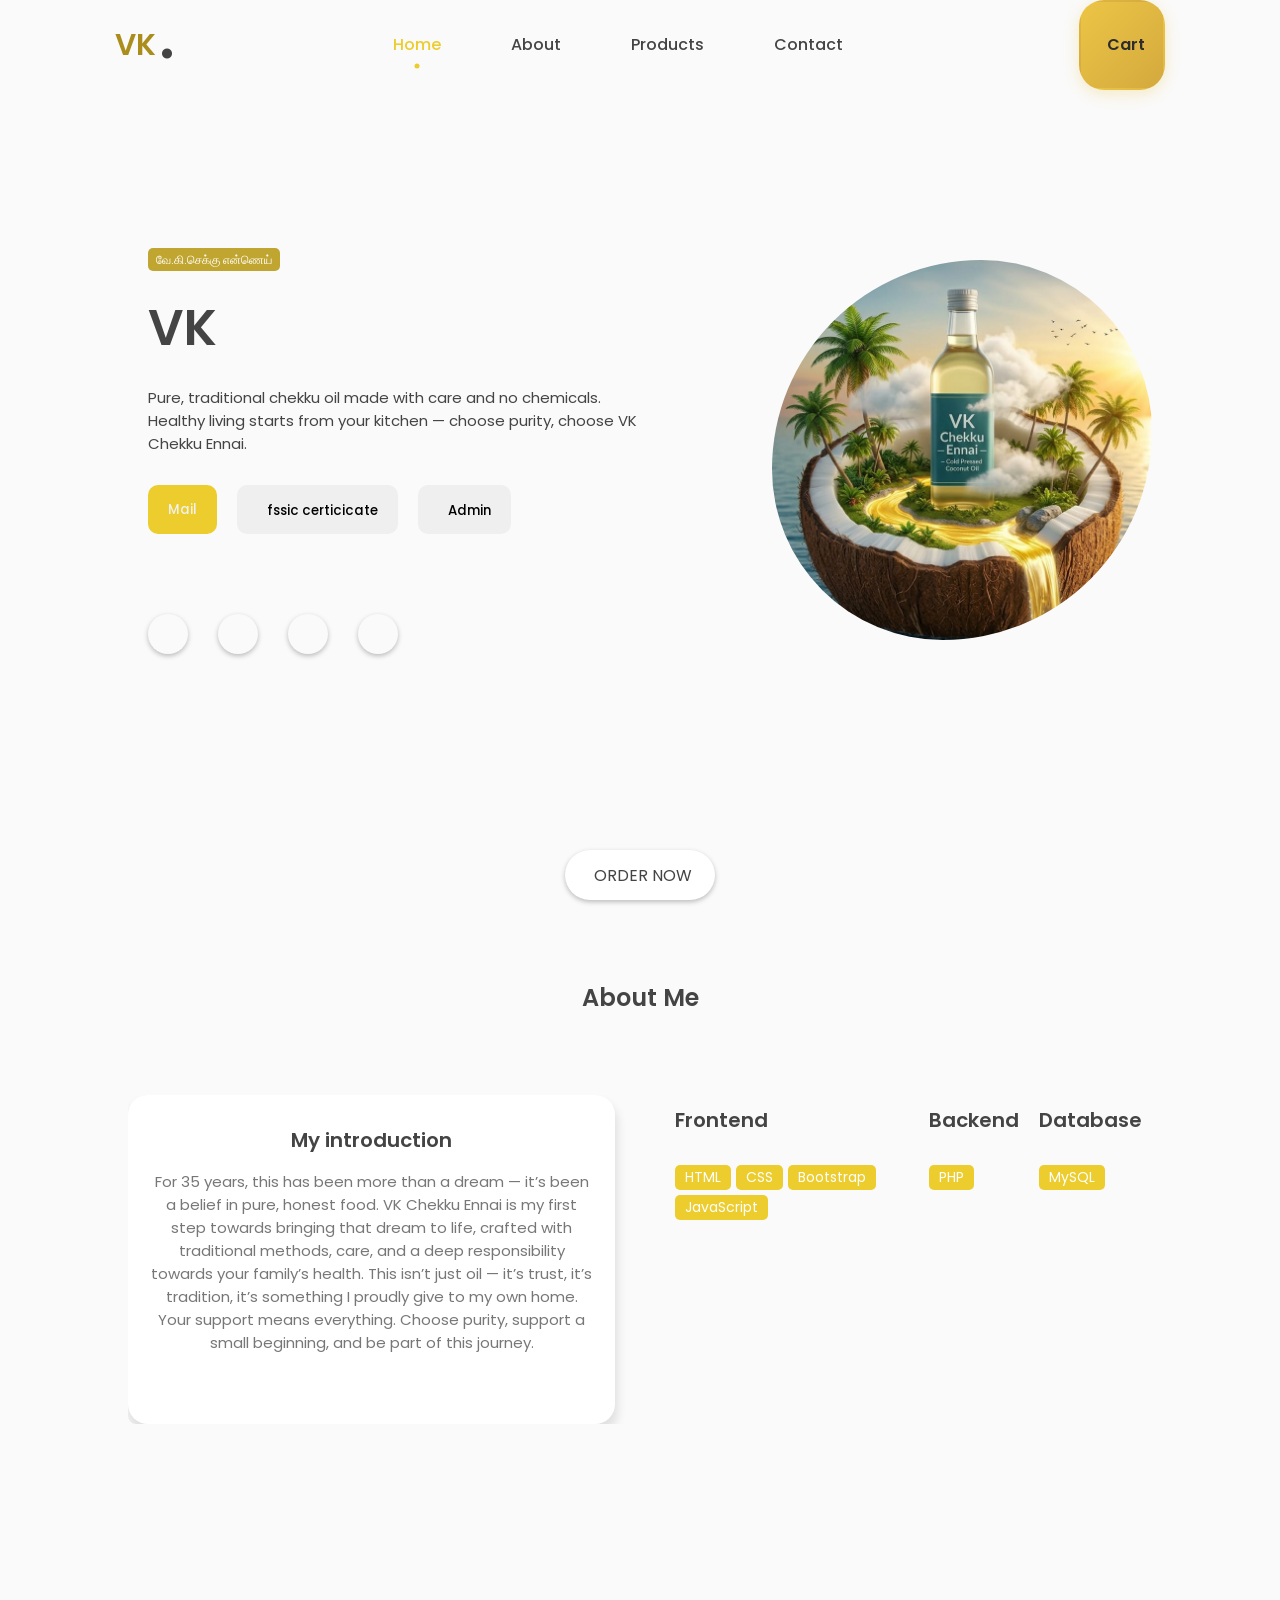
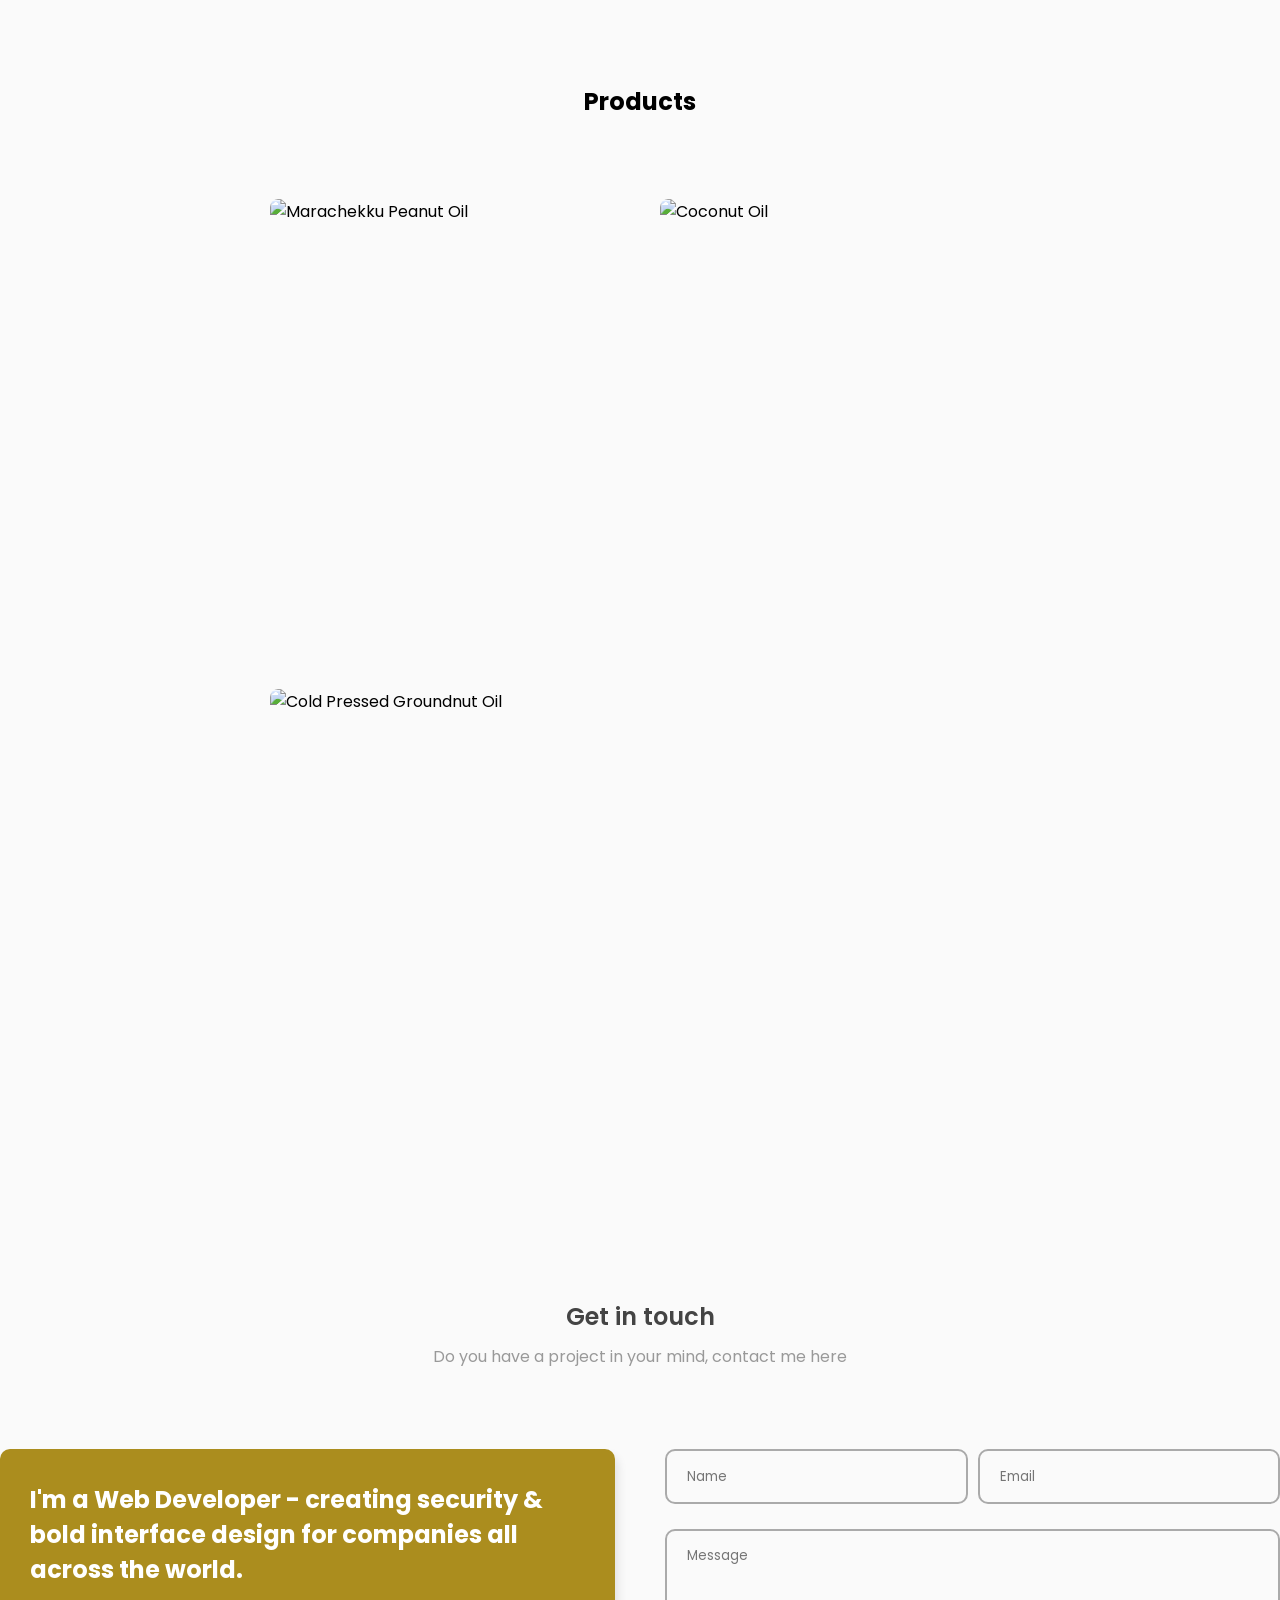
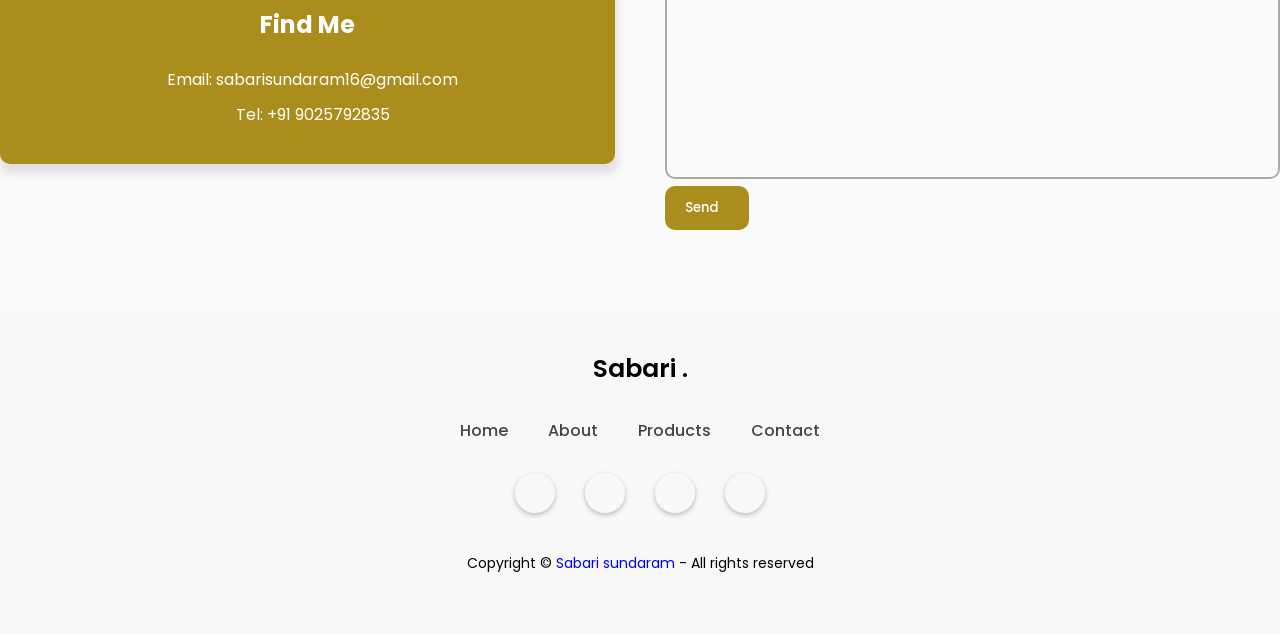
==== index.html @ d0025ac2 "Update index.html" ====
<!DOCTYPE html>
<html lang="en">

<head>
    <meta charset="UTF-8">
    <meta name="viewport" content="width=device-width, initial-scale=1.0">

    <!-- --------- UNICONS ---------- -->
    <link rel="stylesheet" href="https://unicons.iconscout.com/release/v4.0.8/css/line.css">

    <!-- --------- CSS ---------- -->
    <link rel="stylesheet" href="stylesheet.css">

    <!-- --------- FAVICON ---------- -->
    <link rel="shortcut icon" href="favicon.png" type="image/x-icon">

    <title>VK Chekku ennai </title>
</head>

<body>
    <div class="container">
        <!-- --------------- HEADER --------------- -->
        <nav id="header">
            <div class="nav-logo">
                <p class="nav-name">VK</p>
                <span> . </span>
            </div>
            <div class="nav-menu" id="myNavMenu">
                <ul class="nav_menu_list">
                    <li class="nav_list">
                        <a href="#home" class="nav-link active-link">Home</a>
                        <div class="circle"></div>
                    </li>
                    <li class="nav_list">
                        <a href="#about" class="nav-link">About</a>
                        <div class="circle"></div>
                    </li>
                    <li class="nav_list">
                        <a href="#products" class="nav-link">Products</a>
                        <div class="circle"></div>
                    </li>
                    <li class="nav_list">
                        <a href="#contact" class="nav-link">Contact</a>
                        <div class="circle"></div>
                    </li>
                </ul>
            </div>

            <div class="nav-menu-btn">
                <i class="uil uil-bars" onclick="myMenuFunction()"></i>
            </div>
            <div class="cart-btn" onclick="toggleCart()">
                <i class="uil uil-shopping-cart"></i> Cart
            </div>
        </nav>


        <!-- -------------- MAIN ---------------- -->
        <main class="wrapper">
            <!-- -------------- FEATURED BOX ---------------- -->
            <section class="featured-box" id="home">
                <div class="featured-text">
                    <div class="featured-text-card">
                        <span>வே.கி.செக்கு என்ணெய்</span>
                    </div>
                    <div class="featured-name">
                        <p>VK <span class="typedText"></span></p>
                    </div>
                    <div class="featured-text-info">
                        <p>Pure, traditional chekku oil made with care and no chemicals.
                            Healthy living starts from your kitchen — choose purity, choose VK Chekku Ennai.
                        </p>
                    </div>
                    <div class="featured-text-btn">
                        <button class="btn blue-btn"><a class="hirebutton"
                                href="mailto:sabarisundaram16@gmail.com?subject=subject text"> Mail </a> </button>
                        <button class="btn"
                            onclick="window.open('https://canva.link/53a2h4e07hs6g6i')"><i
                                class="uil uil-file-alt"></i> fssic certicicate</button>
                        <button class="btn" onclick="window.open('admin_login.php')"><i class="uil uil-user"></i>
                            Admin</button>
                    </div>
                    <div class="social_icons">
                        <div onclick="window.open('')" class="icon"><i class="uil uil-instagram"></i></div>
                        <div onclick="window.open('https://www.linkedin.com/in/m-sabari16')" class="icon"><i
                                class="uil uil-linkedin-alt"></i></div>
                        <div onclick="window.open('')" class="icon"><i class="uil uil-whatsapp"></i></div>
                        <div onclick="window.open('https://github.com/M-Sabari')" class="icon"><i
                                class="uil uil-github-alt"></i></div>
                    </div>
                </div>
                <div class="featured-image">
                    <div class="image">
                        <img src="img4.jpg.jpeg" alt="avatar">

                    </div>
                </div>
                <div class="scroll-icon-box">
                    <a href="#projects" class="scroll-btn">
                        <i class="uil uil-mouse-alt"></i>
                        <p>ORDER NOW</p>
                    </a>
                </div>

            </section>
            <!-- -------------- ABOUT BOX ---------------- -->
            <section class="section" id="about">
                <div class="top-header">
                    <h1>About Me</h1>
                </div>
                <div class="row">
                    <div class="col">
                        <div class="about-info">
                            <h3>My introduction</h3>
                            <p>For 35 years, this has been more than a dream — it’s been a belief in pure, honest food.
                                VK Chekku Ennai is my first step towards bringing that dream to life, crafted with
                                traditional methods, care, and a deep responsibility towards your family’s health.
                                This isn’t just oil — it’s trust, it’s tradition, it’s something I proudly give to my
                                own home. Your support means everything. Choose purity, support a small beginning, and
                                be part of this journey.
                            </p>

                        </div>
                    </div>
                    <div class="col">
                        <div class="skills-box">
                            <div class="skills-header">
                                <h3>Frontend</h3>
                            </div>
                            <div class="skills-list">
                                <span>HTML</span>
                                <span>CSS</span>
                                <span>Bootstrap</span>
                                <span>JavaScript</span>
                            </div>
                        </div>
                        <div class="skills-box">
                            <div class="skills-header">
                                <h3>Backend</h3>
                            </div>
                            <div class="skills-list">
                                <span>PHP</span>

                            </div>
                        </div>
                        <div class="skills-box">
                            <div class="skills-header">
                                <h3>Database</h3>
                            </div>
                            <div class="skills-list">
                                <span>MySQL</span>
                            </div>


                        </div>
                    </div>
                </div>
            </section>

            <!-- -------------- PRODUCT BOX ---------------- -->
            <section class="section" id="products">
                <div class="top-header">
                    <h2>Products</h2>
                </div>
                <div class="portfolio-content">
                    <div class="row">
                        <img src="img/marachekku_peanut_oil.jpg" alt="Marachekku Peanut Oil">
                        <div class="layer">
                            <h5>Marachekku Peanut Oil</h5>
                            <p>Pure, Traditional, No Adulteration — ₹1,000</p>
                            <button class="add-to-cart-btn" onclick="addToCart('Marachekku Peanut Oil', 1000)">Add to
                                Cart</button>
                        </div>
                    </div>
                    <div class="row">
                        <img src="img/coconut_oil.jpg" alt="Coconut Oil">
                        <div class="layer">
                            <h5>Coconut Oil</h5>
                            <p>Taste that brings home memories — ₹2,000</p>
                            <button class="add-to-cart-btn" onclick="addToCart('Coconut Oil', 2000)">Add to
                                Cart</button>
                        </div>
                    </div>
                    <div class="row">
                        <img src="img/cold_pressed_groundnut_oil.jpg" alt="Cold Pressed Groundnut Oil">
                        <div class="layer">
                            <h5>Cold Pressed Groundnut Oil</h5>
                            <p>Pure, Traditional, No Adulteration — ₹5,000</p>
                            <button class="add-to-cart-btn" onclick="addToCart('Cold Pressed Groundnut Oil', 5000)">Add
                                to Cart</button>
                        </div>
                    </div>
                </div>
    </div>
    </div>
    </section>


    <!-- -------------- CONTACT BOX ---------------- -->

    <section class="section" id="contact">
        <div class="top-header">
            <h1>Get in touch</h1>
            <span>Do you have a project in your mind, contact me here</span>
        </div>
        <div class="row">
            <div class="col">
                <div class="contact-info">
                    <h1>I'm a Web Developer - creating security & bold interface design for companies all across the
                        world.</h1>
                    <h2>Find Me <i class="uil uil-corner-right-down"></i></h2>
                    <p><i class="uil uil-envelope"></i> Email: sabarisundaram16@gmail.com</p>
                    <p><i class="uil uil-phone"></i> Tel: +91 9025792835</p>
                </div>
            </div>
            <div class="col">
                <div class="form-control">
                    <form id="contact-form">
                        <div class="form-inputs">
                            <input type="text" class="input-field" placeholder="Name" name="name" required>
                            <input type="email" class="input-field" placeholder="Email" name="email" required>
                        </div><br>
                        <div class="text-area">
                            <textarea placeholder="Message" name="Message"></textarea>
                        </div>
                        <div class="form-button">
                            <button class="btn" type="submit">Send <i class="uil uil-message" required></i></button>
                        </div>
                </div>
                </form>
            </div>
        </div>
    </section>

    </main>


    <!-- --------------- FOOTER --------------- -->
    <footer>
        <div class="top-footer">
            <p>Sabari .</p>
        </div>
        <div class="middle-footer">
            <ul class="footer-menu">
                <li class="footer_menu_list">
                    <a href="#home">Home</a>
                </li>
                <li class="footer_menu_list">
                    <a href="#about">About</a>
                </li>
                <li class="footer_menu_list">
                    <a href="#products">Products</a>
                </li>
                <li class="footer_menu_list">
                    <a href="#contact">Contact</a>
                </li>
            </ul>
        </div>
        <div class="footer-social-icons">
            <div onclick="window.open('')" class="icon"><i class="uil uil-instagram"></i></div>
            <div onclick="window.open('https://www.linkedin.com/in/m-sabari16')" class="icon"><i
                    class="uil uil-linkedin-alt"></i></div>
            <div onclick="window.open('')" class="icon"><i class="uil uil-whatsapp"></i></div>
            <div onclick="window.open('https://github.com/M-Sabari')" class="icon"><i class="uil uil-github-alt"></i>
            </div>
        </div>
        <div class="bottom-footer">
            <p>Copyright &copy; <a href="#home" style="text-decoration: none;">Sabari sundaram</a> - All rights reserved
            </p>
        </div>
    </footer>

    <!-- Cart Panel -->
    <div id="cart-panel" class="cart-panel">
        <div class="cart-header">
            <h3>Shopping Cart</h3>
            <button id="close-cart" class="close-btn">&times;</button>
        </div>
        <div id="cart-items" class="cart-items">
            <!-- Cart items will be added here -->
        </div>
        <div class="cart-total">
            <p>Total: ₹<span id="total-price">0</span></p>
        </div>
        <button id="place-order" class="place-order-btn">Place Order</button>
    </div>

    <!-- Checkout Form Modal -->
    <div id="checkout-modal" class="checkout-modal">
        <div class="checkout-content">
            <div class="checkout-header">
                <h2>📋 Complete Your Order</h2>
                <button class="close-checkout" onclick="closeCheckout()">&times;</button>
            </div>
            <form id="checkout-form" onsubmit="submitCheckout(event)">
                <div class="form-group">
                    <label>Customer Name *</label>
                    <input type="text" name="customer_name" required placeholder="Enter your full name">
                </div>
                <div class="form-group">
                    <label>Email Address *</label>
                    <input type="email" name="email" required placeholder="your.email@example.com">
                </div>
                <div class="form-group">
                    <label>Contact Number *</label>
                    <input type="tel" name="contact" pattern="[0-9]{10}" required placeholder="10-digit mobile number">
                </div>
                <div class="form-group">
                    <label>Delivery Address *</label>
                    <textarea name="address" required placeholder="Complete delivery address" rows="3"></textarea>
                </div>
                <div class="form-row">
                    <div class="form-group">
                        <label>City *</label>
                        <input type="text" name="city" required placeholder="City name">
                    </div>
                    <div class="form-group">
                        <label>State *</label>
                        <input type="text" name="state" required placeholder="State name">
                    </div>
                </div>
                <div class="form-group">
                    <label>Pincode *</label>
                    <input type="text" name="pincode" pattern="[0-9]{6}" required placeholder="6-digit pincode">
                </div>
                <button type="submit" class="checkout-btn">🎉 Place Order & Generate Invoice</button>
            </form>
        </div>
    </div>

    </div>




    <!-- ----- TYPING JS Link ----- -->
    <script src="https://unpkg.com/typed.js@2.0.16/dist/typed.umd.js"></script>

    <!-- ----- SCROLL REVEAL JS Link----- -->
    <script src="https://unpkg.com/scrollreveal"></script>

    <!-- ----- MAIN JS ----- -->
    <script src="https://cdnjs.cloudflare.com/ajax/libs/jspdf/2.5.1/jspdf.umd.min.js"></script>
    <script src="script.js"> </script>

</body>

</html>
---- stylesheet.css ----
/* ----- POPPINS FONT Link ----- */
@import url('https://fonts.googleapis.com/css2?family=Poppins:wght@400;500;600;700&display=swap');

/* ----- VARIABLES ----- */
:root {
    --body-color: rgb(250, 250, 250);
    --color-white: rgb(255, 255, 255);

    --text-color-second: rgb(68, 68, 68);
    --text-color-third: rgb(171, 141, 30);

    --first-color: rgb(236, 205, 45);
    --first-color-hover: rgb(160, 149, 34);

    --second-color: rgb(171, 141, 30);
    --third-color: rgb(192, 166, 49);
    --first-shadow-color: rgba(0, 0, 0, 0.1);

}

/* ----- BASE ----- */
* {
    margin: 0;
    padding: 0;
    box-sizing: border-box;
    font-family: 'Poppins', sans-serif;
}

/* ----- SMOOTH SCROLL ----- */
html {
    scroll-behavior: smooth;
}

/* ----- CHANGE THE SCROLL BAR DESIGN ----- */
::-webkit-scrollbar {
    width: 10px;
    border-radius: 25px;
}

::-webkit-scrollbar-track {
    background: #f1f1f1;
}

::-webkit-scrollbar-thumb {
    background: #ccc;
    border-radius: 30px;
}

::-webkit-scrollbar-thumb:hover {
    background: #bbb;
}


/* ---##-- REUSABLE CSS --##--- */

/* ----- GLOBAL BUTTON DESIGN ----- */
.btn {
    font-weight: 500;
    padding: 12px 20px;
    background: #efefef;
    border: none;
    border-radius: 10px;
    cursor: pointer;
    transition: .4s;
}

.btn>i {
    margin-left: 10px;
}

.btn:hover {
    background: var(--second-color);
    color: var(--color-white);
}

/* ----- GLOBAL ICONS DESIGN ----- */
i {
    font-size: 16px;
}

/* ------- BASE -------- */
body {
    background: var(--body-color);
}

.container {
    width: 100%;
    position: relative;
}

/* ----- NAVIGATION BAR ----- */
nav {
    position: fixed;
    display: flex;
    justify-content: space-between;
    width: 100%;
    height: 90px;
    line-height: 90px;
    background: var(--body-color);
    padding-inline: 9vw;
    transition: .3s;
    z-index: 100;
}

.nav-logo {
    position: relative;
}

.nav-name {
    font-size: 30px;
    font-weight: 600;
    color: var(--text-color-third);
}

.nav-logo span {
    position: absolute;
    top: -15px;
    right: -20px;
    font-size: 5em;
    color: var(--text-color-second);
}

.nav-menu,
.nav_menu_list {
    display: flex;
}

.nav-menu .nav_list {
    list-style: none;
    position: relative;
}

.nav-link {
    text-decoration: none;
    color: var(--text-color-second);
    font-weight: 500;
    padding-inline: 15px;
    margin-inline: 20px;
}

.nav-menu-btn {
    display: none;
}

.nav-menu-btn i {
    font-size: 28px;
    cursor: pointer;
}

.active-link {
    position: relative;
    color: var(--first-color);
    transition: .3;
}

.active-link::after {
    content: '';
    position: absolute;
    left: 50%;
    bottom: -15px;
    transform: translate(-50%, -50%);
    width: 5px;
    height: 5px;
    background: var(--first-color);
    border-radius: 50%;
}


/* ----- WRAPPER DESIGN ----- */
.wrapper {
    padding-inline: 10vw;
}

/* ----- FEATURED BOX ----- */
.featured-box {
    position: relative;
    display: flex;
    height: 100vh;
    min-height: 700px;
}

/* ----- FEATURED TEXT BOX ----- */
.featured-text {
    position: relative;
    display: flex;
    justify-content: center;
    align-content: center;
    min-height: 80vh;
    flex-direction: column;
    width: 50%;
    padding-left: 20px;
}

.featured-text-card span {
    background: var(--third-color);
    color: var(--color-white);
    padding: 3px 8px;
    font-size: 12px;
    border-radius: 5px;
}

.featured-name {
    font-size: 50px;
    font-weight: 600;
    color: var(--text-color-second);
    margin-block: 20px;
}

.typedText {
    text-transform: capitalize;
    color: var(--text-color-third);
}

.featured-text-info {
    font-size: 15px;
    margin-bottom: 30px;
    color: var(--text-color-second);
}

.featured-text-btn {
    display: flex;
    gap: 20px;
}

.featured-text-btn>.blue-btn {
    background: var(--first-color);
    color: var(--color-white);
}

.featured-text-btn>.blue-btn:hover {
    background: var(--first-color-hover);
}

.social_icons {
    display: flex;
    margin-top: 5em;
    gap: 30px;
}

.icon {
    display: flex;
    justify-content: center;
    align-items: center;
    width: 40px;
    height: 40px;
    border-radius: 50%;
    box-shadow: 0px 2px 5px 0px rgba(0, 0, 0, 0.25);
    cursor: pointer;
}

.icon:hover {
    color: var(--first-color);
}

/* ----- FEATURED IMAGE BOX ----- */
.featured-image {
    display: flex;
    justify-content: right;
    align-content: center;
    min-height: 80vh;
    width: 50%;
}

.image {
    margin: auto 0;
    width: 380px;
    height: 380px;
    border-radius: 55% 45% 55% 45%;
    overflow: hidden;
    animation: imgFloat 7s ease-in-out infinite;
}

.image img {
    width: 380px;
    height: 380px;
    object-fit: cover;
}

@keyframes imgFloat {
    50% {
        transform: translateY(10px);
        border-radius: 45% 55% 45% 55%;
    }
}

.hirebutton {
    color: #f1f1f1;
    text-decoration: none;
}

.scroll-btn {
    position: absolute;
    bottom: 0;
    left: 50%;
    translate: -50%;
    display: flex;
    justify-content: center;
    align-items: center;
    width: 150px;
    height: 50px;
    gap: 5px;
    text-decoration: none;
    color: var(--text-color-second);
    background: var(--color-white);
    border-radius: 30px;
    box-shadow: 0 2px 5px 0 rgba(0, 0, 0, 0.25);
}

.scroll-btn i {
    font-size: 20px;
}

/* ----- MAIN BOX ----- */
.section {
    padding-block: 5em;
}

.row {
    display: flex;
    justify-content: space-between;
    width: 100%;
    gap: 50px;
}

.col {
    display: flex;
    width: 50%;
}

/* -- ## --- RESUABLE CSS -- ## -- */
.top-header {
    text-align: center;
    margin-bottom: 5em;
}

.top-header h1 {
    font-weight: 600;
    color: var(--text-color-second);
    margin-bottom: 10px;
}

.top-header span {
    color: #999;
}

h3 {
    font-size: 20px;
    font-weight: 600;
    color: var(--text-color-second);
    margin-bottom: 15px;
}

/* ----- ABOUT INFO ----- */
#about {
    margin-bottom: 100px;
}

.about-info {
    position: relative;
    display: flex;
    align-items: center;
    flex-direction: column;
    padding-block: 30px 70px;
    padding-inline: 20px;
    width: 100%;
    background: var(--color-white);
    box-shadow: 1px 8px 10px 2px var(--first-shadow-color);
    border-radius: 20px;
}

.about-info p {
    text-align: center;
    font-size: 15px;
    color: #777;
}

.about-btn button {
    position: absolute;
    right: 20px;
    bottom: 20px;
    background: var(--first-color);
    color: var(--color-white);
    border-radius: 30px;
}

.about-btn button:hover {
    background: var(--first-color-hover);
}

/* ----- ABOUT / SKILLS BOX ----- */
.skills-box {
    margin: 10px;
}

.skills-header {
    margin-bottom: 30px;
}

.skills-list {
    display: flex;
    flex-wrap: wrap;
    gap: 5px;
}

.skills-list span {
    font-size: 14px;
    background: var(--first-color);
    color: var(--color-white);
    padding: 2px 10px;
    border-radius: 5px;
}



/* ----- PROJECTS BOX ----- */

.portfolio-content {
    display: grid;
    grid-template-columns: repeat(auto-fit, minmax(350px, auto));
    justify-content: center;
    align-items: center;
    gap: 2.5rem;
    margin-top: 5rem;
}

.row {
    position: relative;
    overflow: hidden;
    border-radius: 8px;
    cursor: pointer;
}

.row img {
    width: 100%;
    height: 50vh;
    border-radius: 8px;
    display: block;
    transition: transform 0.5s;
}

.layer {
    width: 100%;
    height: 0;
    background: linear-gradient(rgba(0, 0, 0, 0.1), #010e12);
    position: absolute;
    border-radius: 8px;
    left: 0;
    bottom: 0;
    overflow: hidden;
    display: flex;
    flex-direction: column;
    align-items: center;
    justify-content: center;
    text-align: center;
    padding: 0 40px;
    transition: height 0.5s;
}

.layer h5 {
    font-size: 20px;
    font-weight: 600;
    margin-bottom: 15px;
    color: var(--color-white);
}

.layer p {
    color: rgb(255, 255, 255);
    font-size: 1rem;
    line-height: 1.8;
}

.layer i {
    color: var(--first-color);
    margin-top: 20px;
    font-size: 20px;
    background: var(--color-white);
    text-decoration: none;
    width: 60px;
    height: 60px;
    display: flex;
    align-items: center;
    justify-content: center;
    border-radius: 50%;
}

.row:hover img {
    transform: scale(1.1);
}

.row:hover .layer {
    height: 100%;
}

/* ----- CONTACT BOX ----- */
.contact-info {
    position: relative;
    display: flex;
    flex-direction: column;
    justify-content: center;
    align-items: center;
    padding: 20px 30px;
    width: 100%;
    height: 315px;
    background: var(--second-color);
    border-radius: 10px;
    box-shadow: 1px 8px 10px 2px var(--first-shadow-color);
    overflow: hidden;
}

.contact-info>h1 {
    color: var(--color-white);
    margin-bottom: 20px;
}

.contact-info>h2 {
    color: var(--color-white);
    margin-bottom: 20px;
}

.contact-info>p {
    display: flex;
    align-items: center;
    gap: 10px;
    color: var(--color-white);
    margin-block: 5px;
}

.contact-info p>i {
    font-size: 18px;
}

.contact-info::after {
    background: var(--color-white);
}

.contact-info:hover.contact-info h2,
.contact-info:hover.contact-info p,
.contact-info:hover.contact-info i {
    color: #777;
    z-index: 2;
}

/* ----- CONTACT FORM ----- */
.form-control {
    display: flex;
    flex-direction: column;
    gap: 10px;
    width: 100%;
}

.form-inputs {
    display: flex;
    gap: 10px;
    width: 100%;
}

.input-field {
    width: 50%;
    height: 55px;
    background: transparent;
    border: 2px solid #AAA;
    border-radius: 10px;
    padding-inline: 20px;
    outline: none;
}

textarea {
    width: 100%;
    height: 250px;
    background: transparent;
    border: 2px solid #AAA;
    border-radius: 10px;
    padding: 15px 20px;
    outline: none;
    resize: none;
}

.form-button>.btn {
    display: flex;
    align-items: center;
    justify-content: center;
    background: var(--second-color);
    color: var(--color-white);
}

.form-button>.btn:hover {
    background: #0089af;
}

.form-button i {
    font-size: 18px;
    rotate: -45deg;
}

/* ----- FOOTER BOX ----- */
footer {
    display: flex;
    justify-content: center;
    align-items: center;
    flex-direction: column;
    row-gap: 30px;
    background: #F8F8F8;
    padding-block: 40px 60px;
}

.top-footer p {
    font-size: 25px;
    font-weight: 600;
}

.middle-footer .footer-menu {
    display: flex;
}

.footer_menu_list {
    list-style: none;
}

.footer_menu_list a {
    text-decoration: none;
    color: var(--text-color-second);
    font-weight: 500;
    margin-inline: 20px;
}

.footer-social-icons {
    display: flex;
    gap: 30px;
}

.bottom-footer {
    font-size: 14px;
    margin-top: 10px;
}


/* ----- MEDIA QUERY == 1024px / RESPONSIVE ----- */
@media only screen and (max-width: 1024px) {
    .featured-text {
        padding: 0;
    }

    .ima3,
    .image img {
        width: 320px;
        height: 320px;
    }
}

/* ----- MEDIA QUERY == 900px / RESPONSIVE ----- */
@media only screen and (max-width: 900px) {
    .nav-button {
        display: none;
    }

    .nav-menu.responsive {
        left: 0;
    }

    .nav-menu {
        position: fixed;
        top: 80px;
        left: -100%;
        flex-direction: column;
        justify-content: center;
        align-items: center;
        background: rgba(255, 255, 255, 0.7);
        backdrop-filter: blur(20px);
        width: 100%;
        min-height: 450px;
        height: 90vh;
        transition: .3s;
    }

    .nav_menu_list {
        flex-direction: column;
    }

    .nav-menu-btn {
        display: flex;
        align-items: center;
        justify-content: center;
    }

    .featured-box {
        flex-direction: column;
        justify-content: center;
        height: 100vh;
    }

    .featured-text {
        width: 100%;
        order: 2;
        justify-content: center;
        align-content: flex-start;
        min-height: 60vh;
    }

    .social_icons {
        margin-top: 2em;
    }

    .featured-image {
        order: 1;
        justify-content: center;
        min-height: 150px;
        width: 100%;
        margin-top: 65px;
    }

    .image,
    .image img {
        width: 150px;
        height: 150px;
    }

    .row {
        display: flex;
        flex-direction: column;
        justify-content: center;
        gap: 50px;
    }

    .col {
        display: flex;
        justify-content: center;
        width: 100%;
    }

    .about-info,
    .contact-info {
        width: 100%;
    }

    .project-container {
        justify-content: center;
    }

    .project-box {
        width: 80%;
    }

}

/* ----- MEDIA QUERY == 540px / RESPONSIVE ----- */

@media only screen and (max-width: 540px) {
    .featured-name {
        font-size: 40px;
    }

    .project-box {
        width: 100%;
    }

    .form-inputs {
        flex-direction: column;
    }

    .input-field {
        width: 100%;
    }
}

/* ------ add to cart ------*/

/* Cart Button */
.cart-btn {
    display: flex;
    align-items: center;
    gap: 8px;
    background: linear-gradient(135deg, #ecc545 0%, #d4a93e 100%);
    color: #2d2d2d;
    padding: 12px 18px;
    border-radius: 25px;
    cursor: pointer;
    font-weight: 600;
    transition: all 0.3s ease;
    border: 2px solid transparent;
    box-shadow: 0 4px 15px rgba(236, 197, 69, 0.3);
    position: relative;
}

.cart-btn:hover {
    background: linear-gradient(135deg, #d4a93e 0%, #ecc545 100%);
    transform: translateY(-2px);
    box-shadow: 0 6px 20px rgba(236, 197, 69, 0.4);
}

.cart-btn i {
    font-size: 18px;
}

/* Cart Badge */
.cart-badge {
    position: absolute;
    top: -8px;
    right: -8px;
    background: #e74c3c;
    color: white;
    border-radius: 50%;
    width: 22px;
    height: 22px;
    display: flex;
    align-items: center;
    justify-content: center;
    font-size: 12px;
    font-weight: bold;
    border: 2px solid white;
}

/* Cart Panel */
.cart-panel {
    position: fixed;
    top: 0;
    right: -450px;
    width: 420px;
    height: 100vh;
    background: linear-gradient(135deg, #ffffff 0%, #f8f9fa 100%);
    box-shadow: -5px 0 25px rgba(0, 0, 0, 0.15);
    z-index: 1000;
    transition: right 0.4s cubic-bezier(0.25, 0.46, 0.45, 0.94);
    display: flex;
    flex-direction: column;
    border-left: 3px solid #ecc545;
    overflow: hidden;
}

.cart-panel.open {
    right: 0;
}

.cart-header {
    display: flex;
    justify-content: space-between;
    align-items: center;
    padding: 25px 30px;
    background: linear-gradient(135deg, #ecc545 0%, #d4a93e 100%);
    color: #2d2d2d;
    border-bottom: 2px solid rgba(255, 255, 255, 0.3);
    box-shadow: 0 2px 10px rgba(236, 197, 69, 0.3);
}

.cart-header h3 {
    margin: 0;
    font-size: 22px;
    font-weight: 700;
    display: flex;
    align-items: center;
    gap: 10px;
}

.cart-header h3::before {
    content: "🛒";
    font-size: 24px;
}

.close-btn {
    background: rgba(255, 255, 255, 0.2);
    border: 2px solid rgba(255, 255, 255, 0.3);
    color: #2d2d2d;
    font-size: 20px;
    cursor: pointer;
    width: 40px;
    height: 40px;
    display: flex;
    align-items: center;
    justify-content: center;
    border-radius: 50%;
    transition: all 0.3s ease;
    font-weight: bold;
}

.close-btn:hover {
    background: rgba(255, 255, 255, 0.4);
    transform: scale(1.1);
    box-shadow: 0 4px 15px rgba(0, 0, 0, 0.2);
}

.cart-items {
    flex: 1;
    padding: 25px 30px;
    overflow-y: auto;
    max-height: calc(100vh - 250px);
}

.cart-item {
    display: flex;
    justify-content: space-between;
    align-items: center;
    padding: 18px 20px;
    margin-bottom: 12px;
    background: white;
    border-radius: 12px;
    box-shadow: 0 2px 8px rgba(0, 0, 0, 0.08);
    border: 1px solid rgba(236, 197, 69, 0.2);
    transition: all 0.3s ease;
    position: relative;
}

.cart-item:hover {
    transform: translateY(-2px);
    box-shadow: 0 4px 15px rgba(236, 197, 69, 0.15);
    border-color: #ecc545;
}

.cart-item::before {
    content: "🥥";
    font-size: 20px;
    margin-right: 12px;
    opacity: 0.7;
}

.cart-item span:first-child {
    font-weight: 600;
    color: #2d2d2d;
    flex: 1;
}

.cart-item span:last-child {
    font-weight: 700;
    color: #e74c3c;
    font-size: 16px;
}

.cart-empty {
    text-align: center;
    padding: 40px 20px;
    color: #666;
}

.cart-empty::before {
    content: "🛒";
    font-size: 48px;
    display: block;
    margin-bottom: 15px;
    opacity: 0.5;
}

.cart-total {
    padding: 20px 30px;
    background: linear-gradient(135deg, #f8f9fa 0%, #e9ecef 100%);
    border-top: 2px solid #ecc545;
    border-bottom: 2px solid #ecc545;
    margin: 0;
}

.cart-total p {
    margin: 0;
    font-weight: 700;
    font-size: 18px;
    color: #2d2d2d;
    display: flex;
    justify-content: space-between;
    align-items: center;
}

.cart-total p::before {
    content: "💰";
    font-size: 20px;
}

.place-order-btn {
    margin: 25px 30px;
    padding: 16px 24px;
    background: linear-gradient(135deg, #27ae60 0%, #2ecc71 100%);
    color: white;
    border: none;
    border-radius: 12px;
    font-size: 18px;
    font-weight: 700;
    cursor: pointer;
    transition: all 0.3s ease;
    box-shadow: 0 4px 15px rgba(39, 174, 96, 0.3);
    text-transform: uppercase;
    letter-spacing: 1px;
    position: relative;
    overflow: hidden;
}

.place-order-btn::before {
    content: "🚚";
    margin-right: 8px;
    font-size: 20px;
}

.place-order-btn:hover {
    background: linear-gradient(135deg, #2ecc71 0%, #27ae60 100%);
    transform: translateY(-2px);
    box-shadow: 0 6px 20px rgba(39, 174, 96, 0.4);
}

.place-order-btn:active {
    transform: translateY(0);
}

.place-order-btn:disabled {
    background: #bdc3c7;
    cursor: not-allowed;
    transform: none;
    box-shadow: none;
}

/* Checkout Modal */
.checkout-modal {
    display: none;
    position: fixed;
    top: 0;
    left: 0;
    width: 100%;
    height: 100%;
    background: rgba(0, 0, 0, 0.7);
    backdrop-filter: blur(5px);
    z-index: 1500;
    justify-content: center;
    align-items: center;
    animation: fadeIn 0.3s ease;
}

@keyframes fadeIn {
    from { opacity: 0; }
    to { opacity: 1; }
}

.checkout-modal.open {
    display: flex;
}

.checkout-content {
    background: linear-gradient(135deg, #ffffff 0%, #f8f9fa 100%);
    padding: 40px;
    border-radius: 20px;
    max-width: 550px;
    width: 90%;
    max-height: 90vh;
    overflow-y: auto;
    box-shadow: 0 20px 60px rgba(0, 0, 0, 0.3);
    border: 3px solid #ecc545;
    position: relative;
}

.checkout-content::before {
    content: "";
    position: absolute;
    top: 0;
    left: 0;
    right: 0;
    height: 5px;
    background: linear-gradient(90deg, #ecc545, #d4a93e, #ecc545);
    border-radius: 17px 17px 0 0;
}

.checkout-header {
    display: flex;
    justify-content: space-between;
    align-items: center;
    margin-bottom: 30px;
    padding-bottom: 20px;
    border-bottom: 2px solid #ecc545;
}

.checkout-header h2 {
    margin: 0;
    color: #2d2d2d;
    font-size: 28px;
    font-weight: 700;
    display: flex;
    align-items: center;
    gap: 10px;
}

.checkout-header h2::before {
    content: "📋";
    font-size: 30px;
}

.close-checkout {
    background: #e74c3c;
    border: 2px solid #c0392b;
    color: white;
    font-size: 18px;
    cursor: pointer;
    width: 35px;
    height: 35px;
    display: flex;
    align-items: center;
    justify-content: center;
    border-radius: 50%;
    transition: all 0.3s ease;
    font-weight: bold;
}

.close-checkout:hover {
    background: #c0392b;
    transform: scale(1.1);
    box-shadow: 0 4px 15px rgba(231, 76, 60, 0.4);
}

.form-group {
    margin-bottom: 20px;
}

.form-group label {
    display: block;
    margin-bottom: 8px;
    font-weight: 600;
    color: #2d2d2d;
    font-size: 14px;
    display: flex;
    align-items: center;
    gap: 5px;
}

.form-group label::before {
    content: "✨";
    font-size: 12px;
}

.form-group input,
.form-group textarea {
    width: 100%;
    padding: 14px 18px;
    border: 2px solid #e9ecef;
    border-radius: 10px;
    font-size: 16px;
    font-family: inherit;
    transition: all 0.3s ease;
    background: white;
    box-sizing: border-box;
}

.form-group input:focus,
.form-group textarea:focus {
    outline: none;
    border-color: #ecc545;
    box-shadow: 0 0 0 3px rgba(236, 197, 69, 0.2);
    transform: translateY(-1px);
}

.form-row {
    display: grid;
    grid-template-columns: 1fr 1fr;
    gap: 15px;
}

.checkout-btn {
    width: 100%;
    padding: 18px 24px;
    background: linear-gradient(135deg, #3498db 0%, #2980b9 100%);
    color: white;
    border: none;
    border-radius: 12px;
    font-size: 18px;
    font-weight: 700;
    cursor: pointer;
    transition: all 0.3s ease;
    box-shadow: 0 4px 15px rgba(52, 152, 219, 0.3);
    text-transform: uppercase;
    letter-spacing: 1px;
    position: relative;
    overflow: hidden;
    margin-top: 10px;
}

.checkout-btn::before {
    content: "🎉";
    margin-right: 8px;
    font-size: 20px;
}

.checkout-btn:hover {
    background: linear-gradient(135deg, #2980b9 0%, #3498db 100%);
    transform: translateY(-2px);
    box-shadow: 0 6px 20px rgba(52, 152, 219, 0.4);
}

.checkout-btn:active {
    transform: translateY(0);
}

/* Add to Cart Button */
.add-to-cart-btn {
    background: linear-gradient(135deg, #e74c3c 0%, #c0392b 100%);
    color: white;
    border: none;
    padding: 12px 20px;
    border-radius: 8px;
    cursor: pointer;
    font-weight: 600;
    transition: all 0.3s ease;
    margin-top: 12px;
    box-shadow: 0 4px 15px rgba(231, 76, 60, 0.3);
    position: relative;
    overflow: hidden;
}

.add-to-cart-btn::before {
    content: "🛒";
    margin-right: 6px;
    font-size: 16px;
}

.add-to-cart-btn:hover {
    background: linear-gradient(135deg, #c0392b 0%, #e74c3c 100%);
    transform: translateY(-2px);
    box-shadow: 0 6px 20px rgba(231, 76, 60, 0.4);
}

.add-to-cart-btn:active {
    transform: translateY(0);
}

/* Responsive Cart */
@media (max-width: 768px) {
    .cart-panel {
        width: 100%;
        right: -100%;
    }

    .cart-panel.open {
        right: 0;
    }

    .checkout-content {
        margin: 20px;
        padding: 25px;
        width: calc(100% - 40px);
        max-height: calc(100vh - 40px);
    }

    .form-row {
        grid-template-columns: 1fr;
    }

    .cart-header h3 {
        font-size: 18px;
    }

    .place-order-btn,
    .checkout-btn {
        font-size: 16px;
        padding: 14px 20px;
    }
}
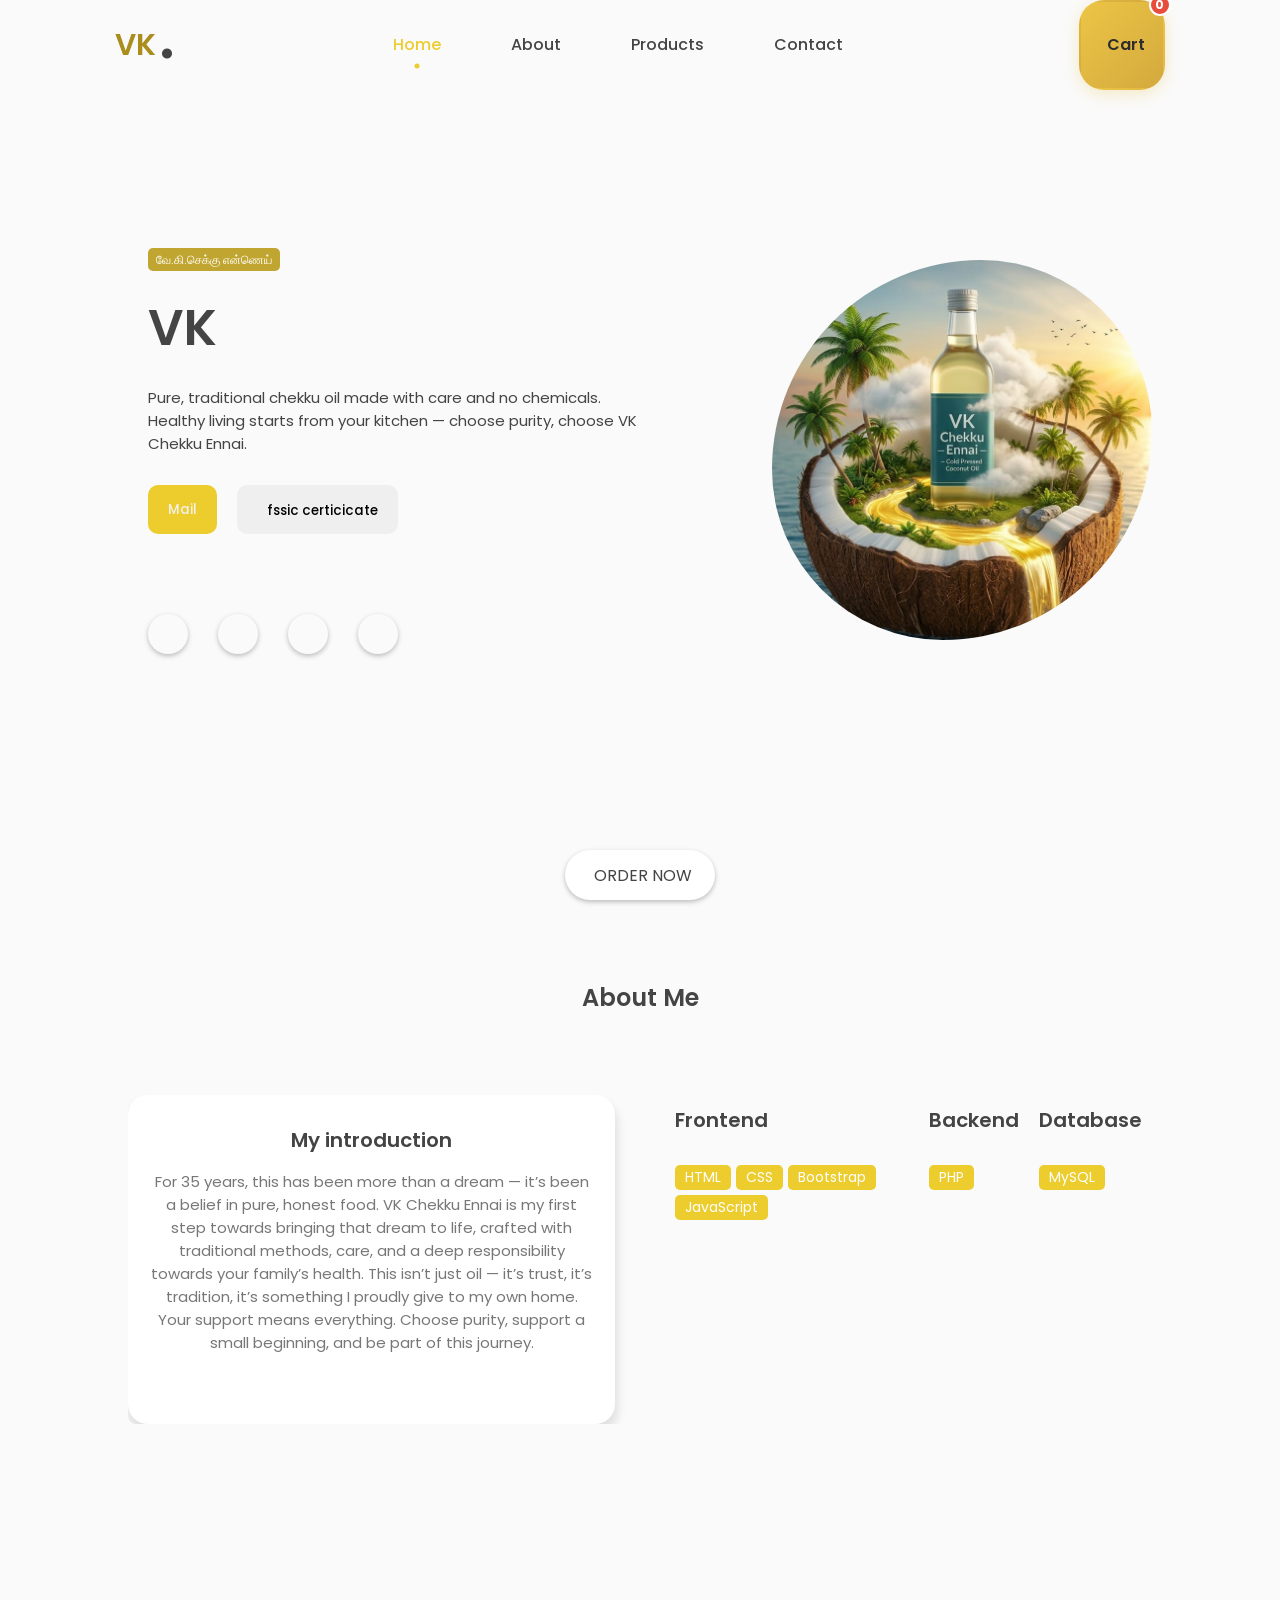
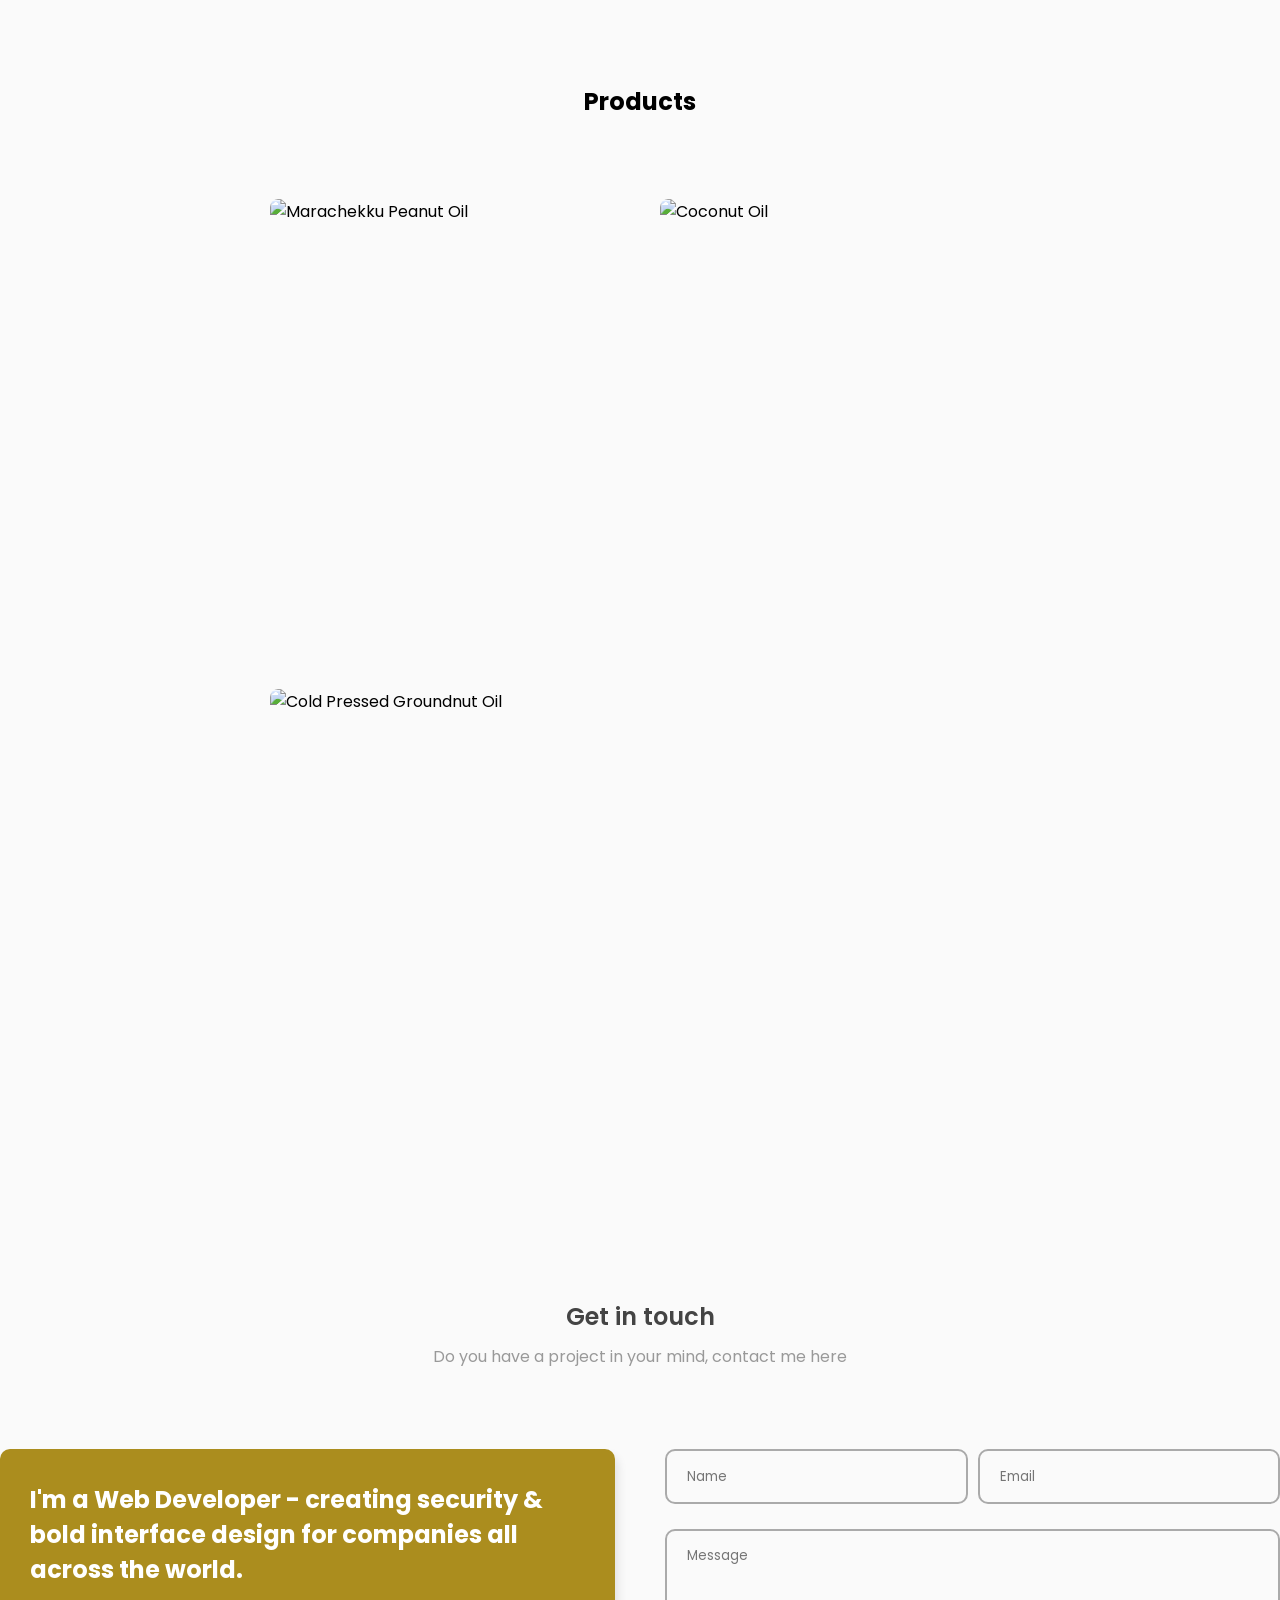
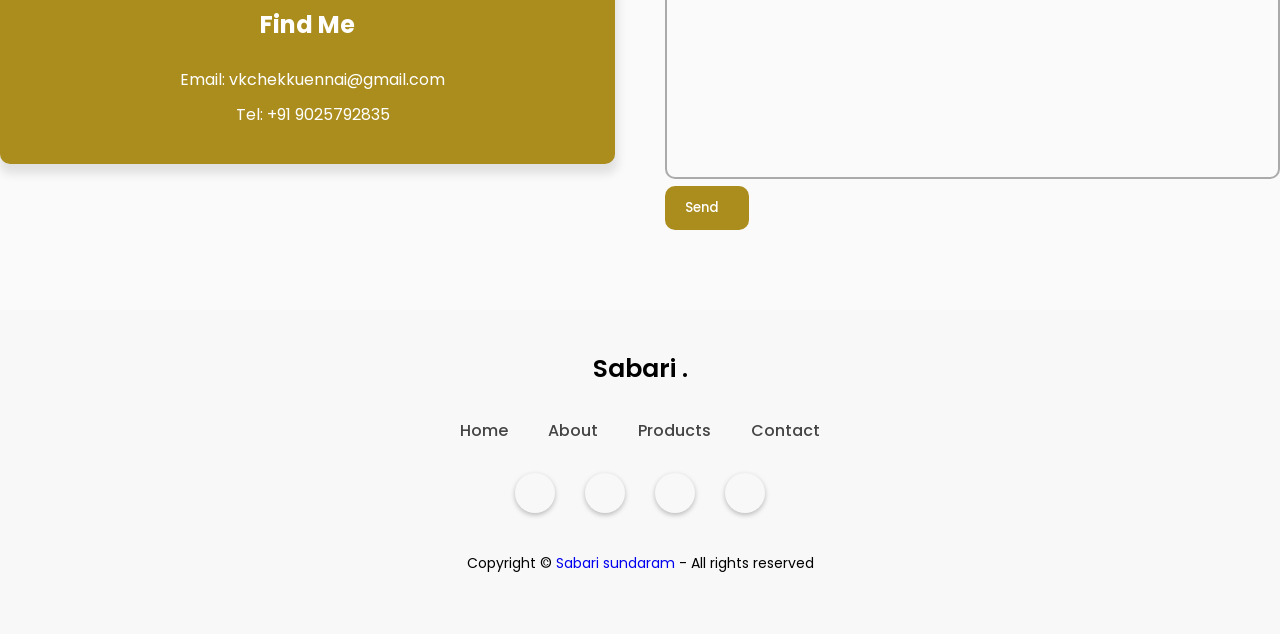
==== commit cd0b28be: "Update index.html" ====
--- a/index.html
+++ b/index.html
@@ -51,6 +51,7 @@
             </div>
             <div class="cart-btn" onclick="toggleCart()">
                 <i class="uil uil-shopping-cart"></i> Cart
+                <span id="cart-badge" class="cart-badge">0</span>
             </div>
         </nav>
 
@@ -72,19 +73,17 @@
                         </p>
                     </div>
                     <div class="featured-text-btn">
-                        <button class="btn blue-btn"><a class="hirebutton"
-                                href="mailto:sabarisundaram16@gmail.com?subject=subject text"> Mail </a> </button>
-                        <button class="btn"
-                            onclick="window.open('https://canva.link/53a2h4e07hs6g6i')"><i
+                        <button class="btn blue-btn"><a class="hirebutton" href="mailto:vkchekkuennai@gmail.com"> Mail
+                            </a> </button>
+                        <button class="btn" onclick="window.open('https://canva.link/53a2h4e07hs6g6i')"><i
                                 class="uil uil-file-alt"></i> fssic certicicate</button>
-                        <button class="btn" onclick="window.open('admin_login.php')"><i class="uil uil-user"></i>
-                            Admin</button>
                     </div>
                     <div class="social_icons">
                         <div onclick="window.open('')" class="icon"><i class="uil uil-instagram"></i></div>
                         <div onclick="window.open('https://www.linkedin.com/in/m-sabari16')" class="icon"><i
                                 class="uil uil-linkedin-alt"></i></div>
-                        <div onclick="window.open('')" class="icon"><i class="uil uil-whatsapp"></i></div>
+                        <div onclick="window.open('https://wa.me9962952449')" class="icon"><i
+                                class="uil uil-whatsapp"></i></div>
                         <div onclick="window.open('https://github.com/M-Sabari')" class="icon"><i
                                 class="uil uil-github-alt"></i></div>
                     </div>
@@ -96,7 +95,7 @@
                     </div>
                 </div>
                 <div class="scroll-icon-box">
-                    <a href="#projects" class="scroll-btn">
+                    <a href="#products" class="scroll-btn">
                         <i class="uil uil-mouse-alt"></i>
                         <p>ORDER NOW</p>
                     </a>
@@ -209,7 +208,7 @@
                     <h1>I'm a Web Developer - creating security & bold interface design for companies all across the
                         world.</h1>
                     <h2>Find Me <i class="uil uil-corner-right-down"></i></h2>
-                    <p><i class="uil uil-envelope"></i> Email: sabarisundaram16@gmail.com</p>
+                    <p><i class="uil uil-envelope"></i> Email: vkchekkuennai@gmail.com</p>
                     <p><i class="uil uil-phone"></i> Tel: +91 9025792835</p>
                 </div>
             </div>
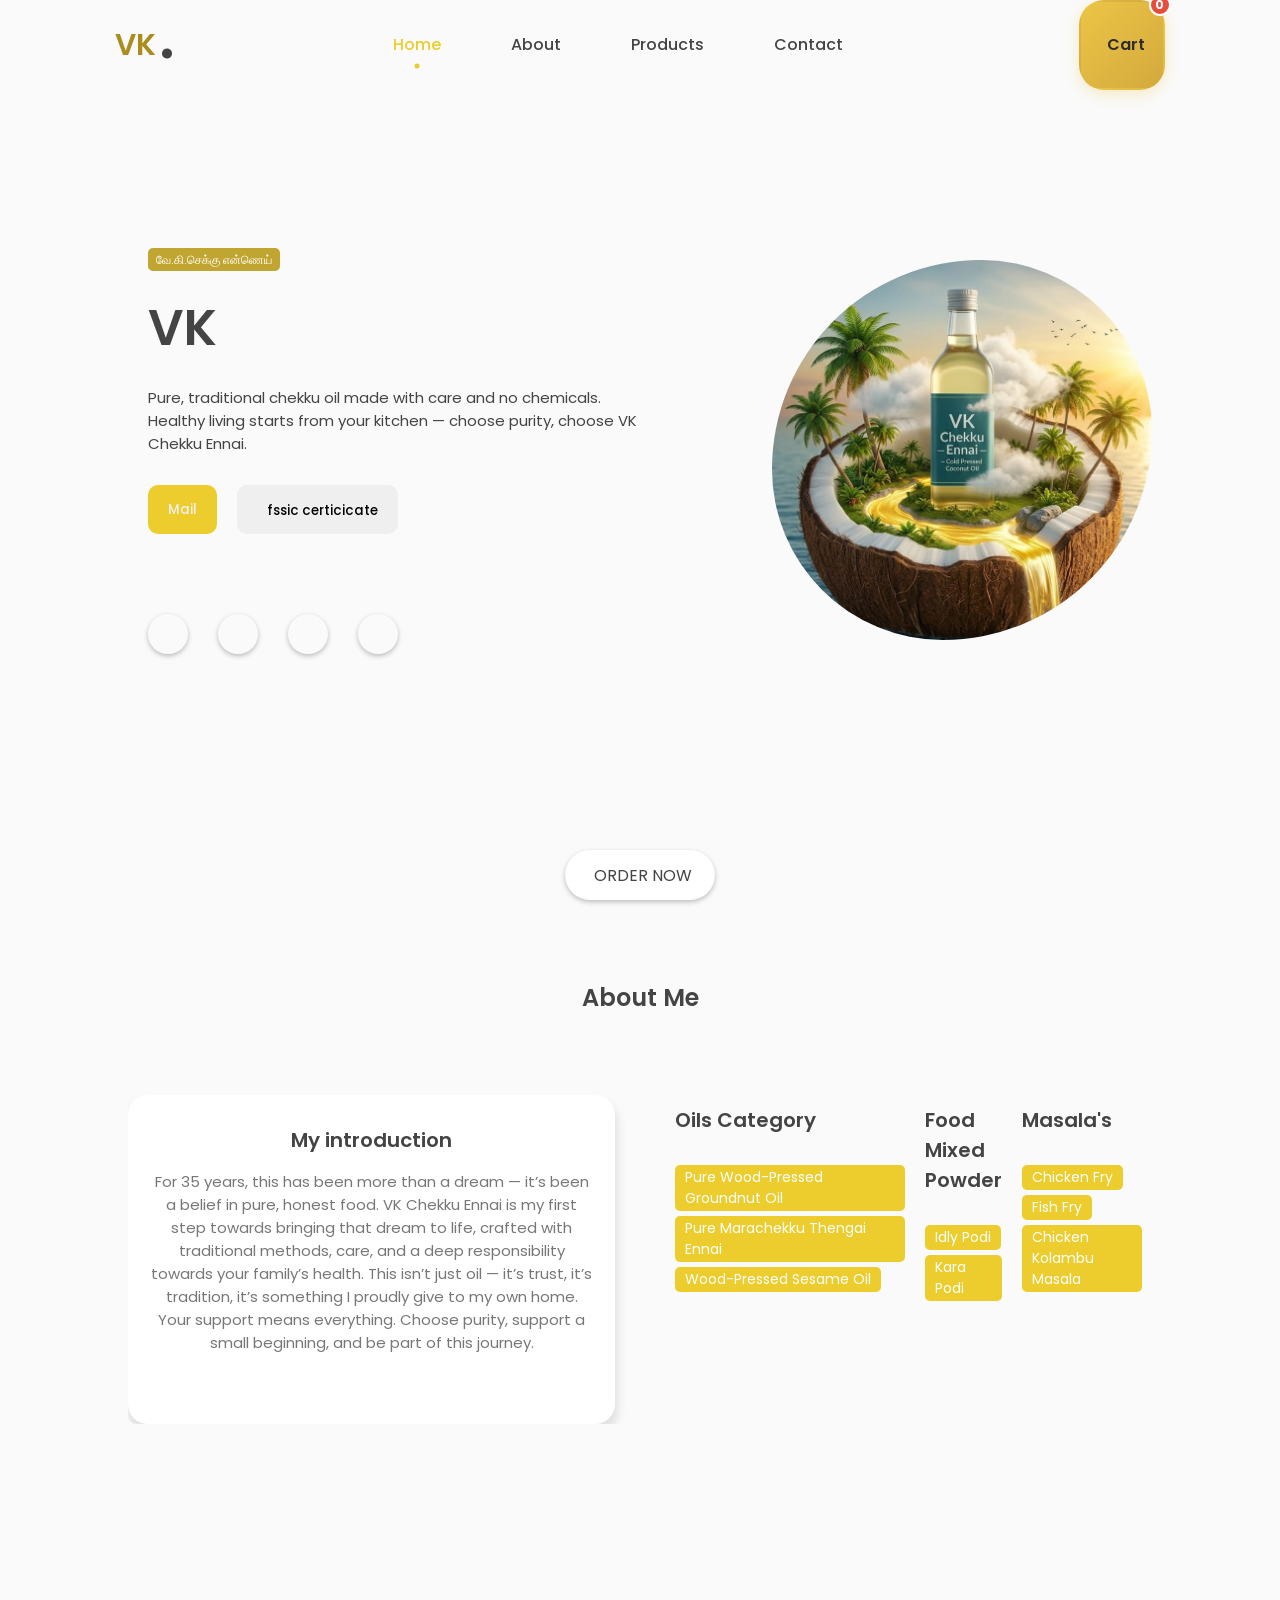
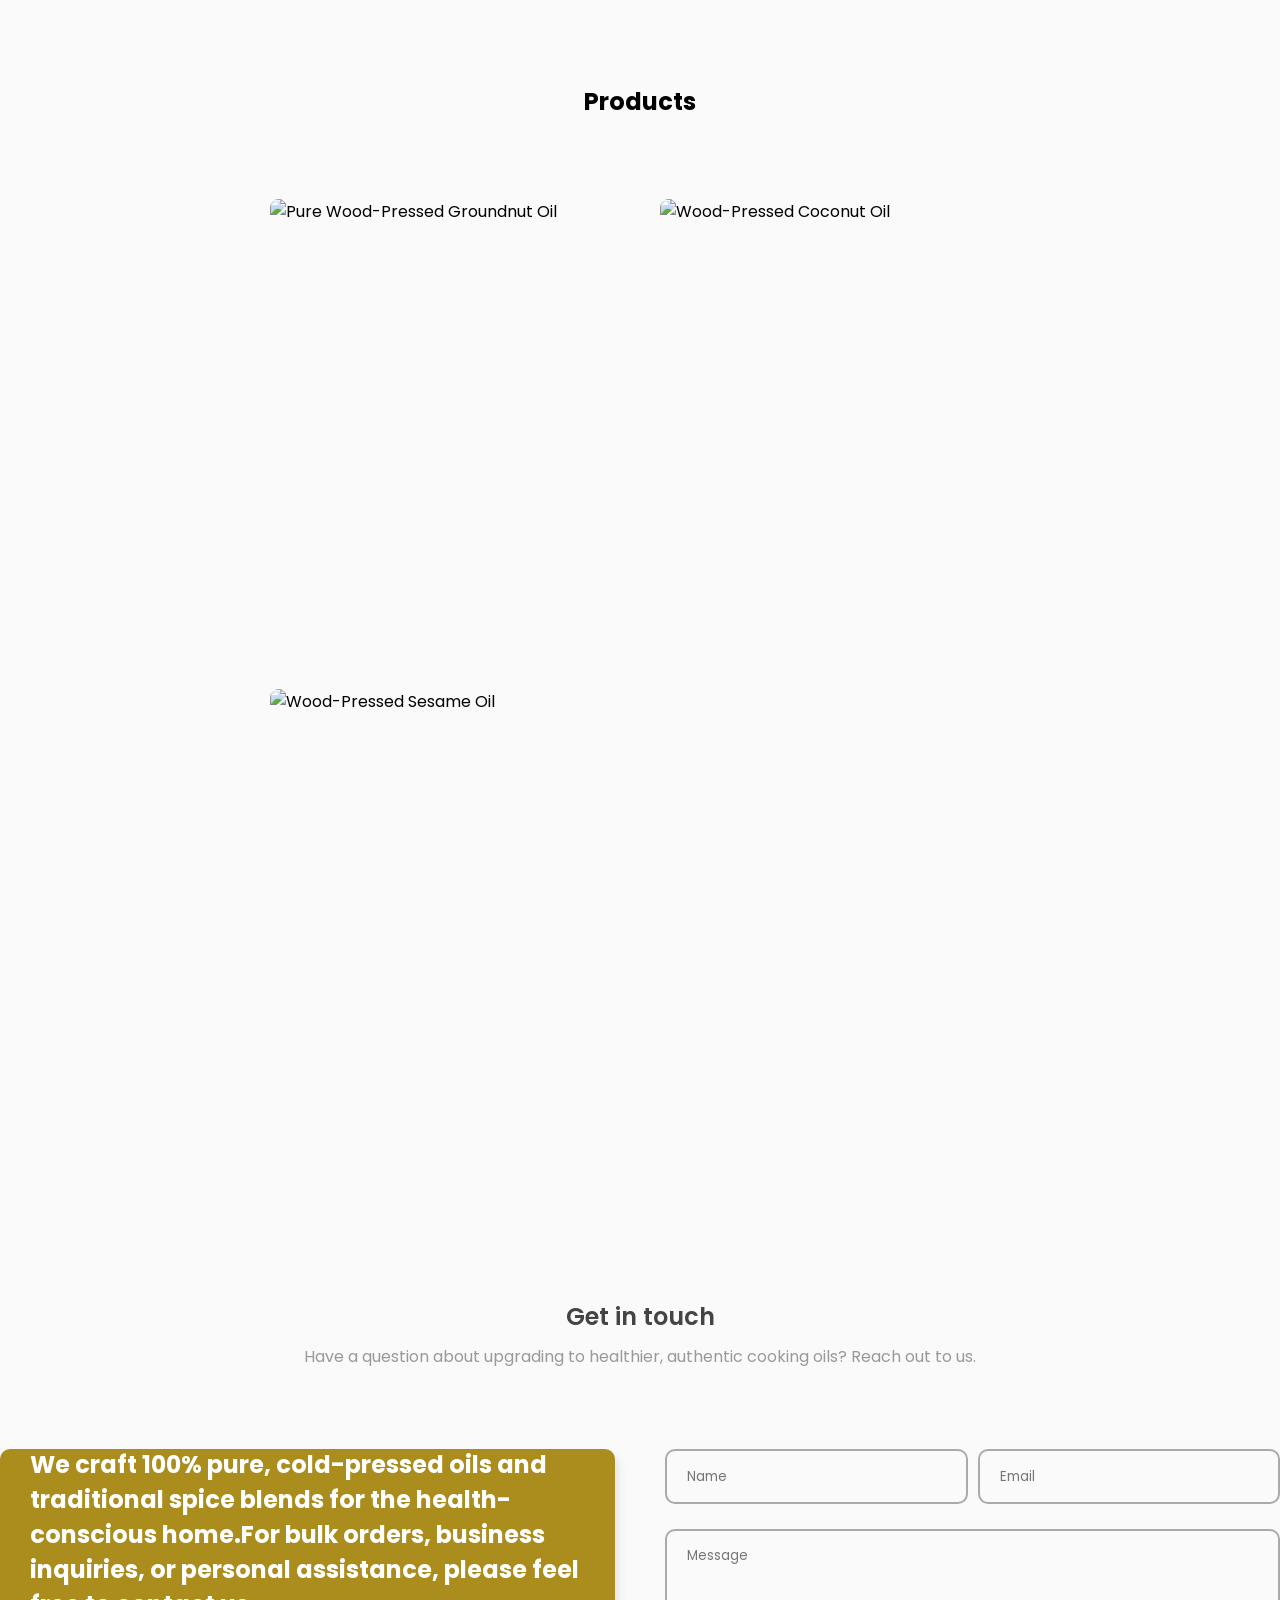
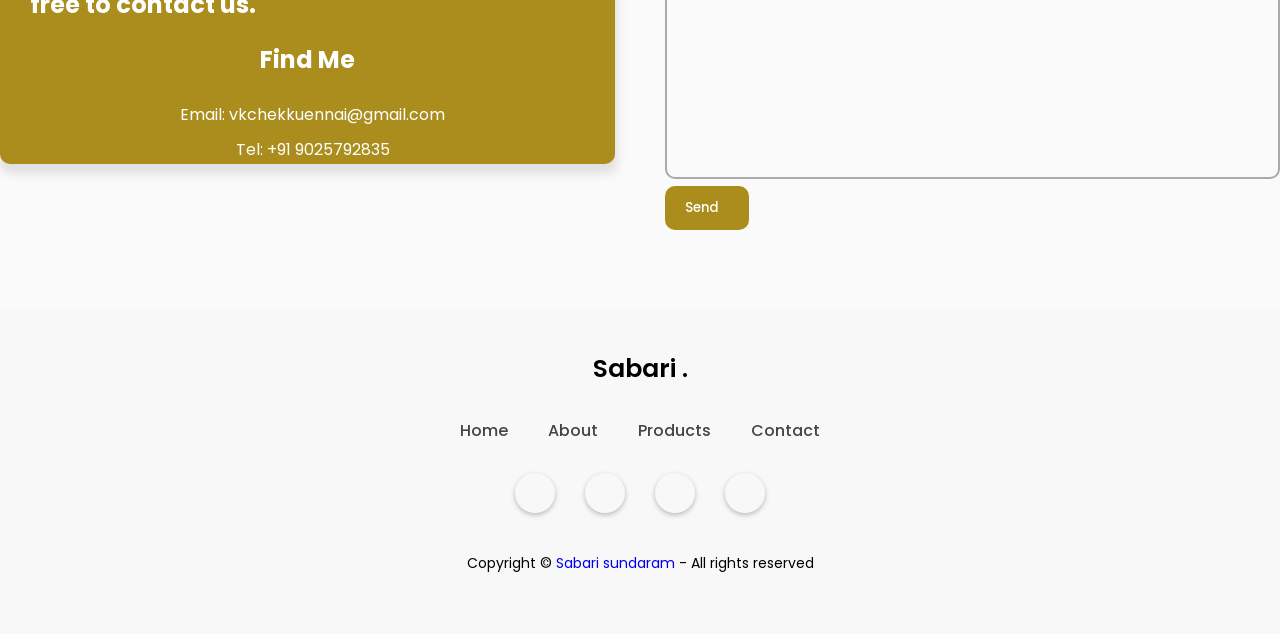
==== commit d5aa5d74: "Add files via upload" ====
--- a/index.html
+++ b/index.html
@@ -81,11 +81,11 @@
                     <div class="social_icons">
                         <div onclick="window.open('')" class="icon"><i class="uil uil-instagram"></i></div>
                         <div onclick="window.open('https://www.linkedin.com/in/m-sabari16')" class="icon"><i
-                                class="uil uil-linkedin-alt"></i></div>
+                                class="uil uil-facebook-f"></i></div>
                         <div onclick="window.open('https://wa.me9962952449')" class="icon"><i
                                 class="uil uil-whatsapp"></i></div>
                         <div onclick="window.open('https://github.com/M-Sabari')" class="icon"><i
-                                class="uil uil-github-alt"></i></div>
+                                class="uil uil-youtube"></i></div>
                     </div>
                 </div>
                 <div class="featured-image">
@@ -124,30 +124,34 @@
                     <div class="col">
                         <div class="skills-box">
                             <div class="skills-header">
-                                <h3>Frontend</h3>
+                                <h3>Oils Category </h3>
                             </div>
                             <div class="skills-list">
-                                <span>HTML</span>
-                                <span>CSS</span>
-                                <span>Bootstrap</span>
-                                <span>JavaScript</span>
+                                <span> Pure Wood-Pressed Groundnut Oil </span>
+                                <span>Pure Marachekku Thengai Ennai</span>
+                                <span> Wood-Pressed Sesame Oil</span>
+
                             </div>
                         </div>
                         <div class="skills-box">
                             <div class="skills-header">
-                                <h3>Backend</h3>
+                                <h3>Food Mixed Powder</h3>
                             </div>
                             <div class="skills-list">
-                                <span>PHP</span>
+                                <span>Idly Podi</span>
+                                <span>Kara Podi</span>
 
                             </div>
                         </div>
                         <div class="skills-box">
                             <div class="skills-header">
-                                <h3>Database</h3>
+                                <h3>Masala's</h3>
                             </div>
                             <div class="skills-list">
-                                <span>MySQL</span>
+                                <span>Chicken Fry</span>
+                                <span>Fish Fry</span>
+                                <span>Chicken Kolambu Masala</span>
+
                             </div>
 
 
@@ -163,29 +167,30 @@
                 </div>
                 <div class="portfolio-content">
                     <div class="row">
-                        <img src="img/marachekku_peanut_oil.jpg" alt="Marachekku Peanut Oil">
+                        <img src="groundnut oil.png" alt="Pure Wood-Pressed Groundnut Oil">
                         <div class="layer">
-                            <h5>Marachekku Peanut Oil</h5>
+                            <h5>Pure Wood-Pressed Groundnut Oil</h5>
                             <p>Pure, Traditional, No Adulteration — ₹1,000</p>
-                            <button class="add-to-cart-btn" onclick="addToCart('Marachekku Peanut Oil', 1000)">Add to
+                            <button class="add-to-cart-btn"
+                                onclick="addToCart('Pure Wood-Pressed Groundnut Oil', 1000)">Add to
                                 Cart</button>
                         </div>
                     </div>
                     <div class="row">
-                        <img src="img/coconut_oil.jpg" alt="Coconut Oil">
+                        <img src="coconut oil.png" alt="Wood-Pressed Coconut Oil">
                         <div class="layer">
-                            <h5>Coconut Oil</h5>
+                            <h5>Wood-Pressed Coconut Oil</h5>
                             <p>Taste that brings home memories — ₹2,000</p>
-                            <button class="add-to-cart-btn" onclick="addToCart('Coconut Oil', 2000)">Add to
+                            <button class="add-to-cart-btn" onclick="addToCart('Wood-Pressed Coconut Oil', 2000)">Add to
                                 Cart</button>
                         </div>
                     </div>
                     <div class="row">
-                        <img src="img/cold_pressed_groundnut_oil.jpg" alt="Cold Pressed Groundnut Oil">
+                        <img src="sesame oil.png" alt="Wood-Pressed Sesame Oil">
                         <div class="layer">
-                            <h5>Cold Pressed Groundnut Oil</h5>
+                            <h5>Wood-Pressed Sesame Oil</h5>
                             <p>Pure, Traditional, No Adulteration — ₹5,000</p>
-                            <button class="add-to-cart-btn" onclick="addToCart('Cold Pressed Groundnut Oil', 5000)">Add
+                            <button class="add-to-cart-btn" onclick="addToCart('Wood-Pressed Sesame Oil', 5000)">Add
                                 to Cart</button>
                         </div>
                     </div>
@@ -200,13 +205,14 @@
     <section class="section" id="contact">
         <div class="top-header">
             <h1>Get in touch</h1>
-            <span>Do you have a project in your mind, contact me here</span>
+            <span>Have a question about upgrading to healthier, authentic cooking oils? Reach out to us.</span>
         </div>
         <div class="row">
             <div class="col">
                 <div class="contact-info">
-                    <h1>I'm a Web Developer - creating security & bold interface design for companies all across the
-                        world.</h1>
+                    <h1>We craft 100% pure, cold-pressed oils and traditional spice blends for the health-conscious
+                        home.For bulk orders, business inquiries, or personal assistance, please feel free to contact
+                        us.</h1>
                     <h2>Find Me <i class="uil uil-corner-right-down"></i></h2>
                     <p><i class="uil uil-envelope"></i> Email: vkchekkuennai@gmail.com</p>
                     <p><i class="uil uil-phone"></i> Tel: +91 9025792835</p>
@@ -288,7 +294,7 @@
     <div id="checkout-modal" class="checkout-modal">
         <div class="checkout-content">
             <div class="checkout-header">
-                <h2>📋 Complete Your Order</h2>
+                <h2>Complete Your Order</h2>
                 <button class="close-checkout" onclick="closeCheckout()">&times;</button>
             </div>
             <form id="checkout-form" onsubmit="submitCheckout(event)">
@@ -344,4 +350,4 @@
 
 </body>
 
-</html>
+</html>
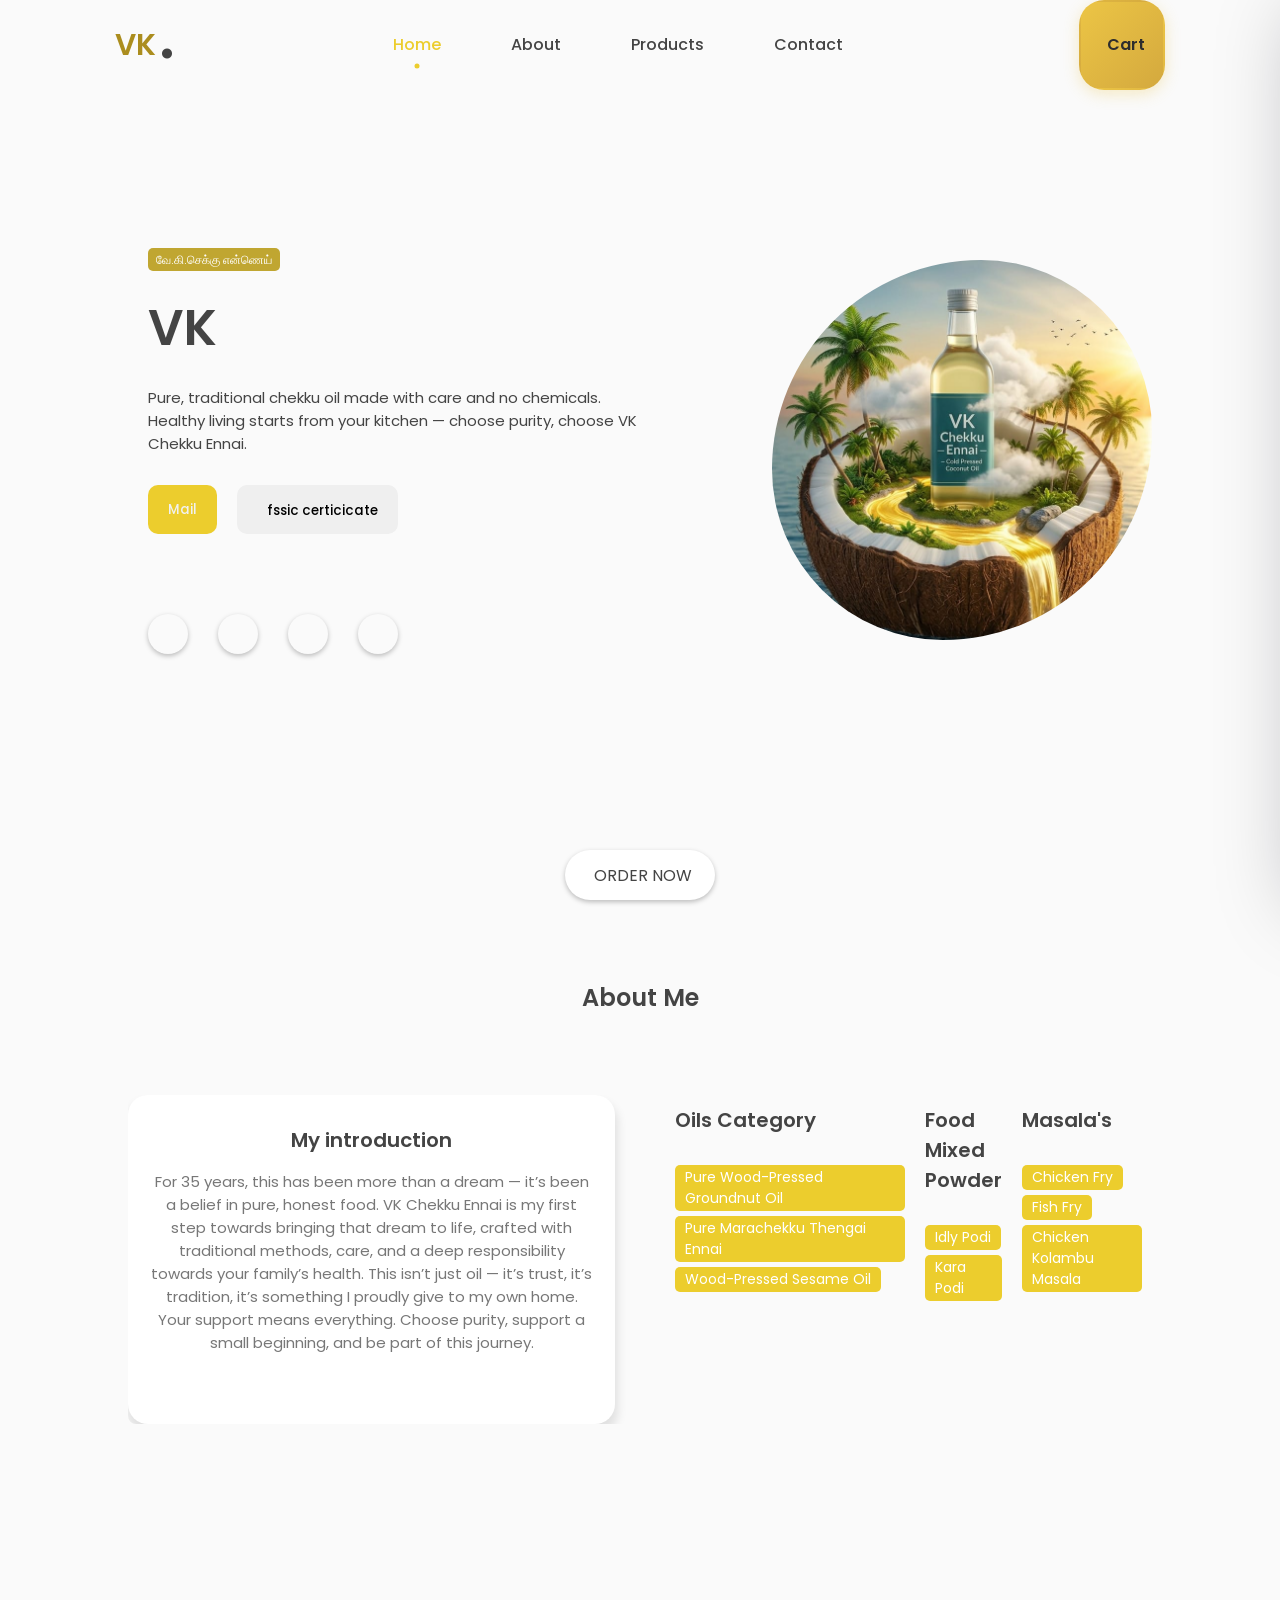
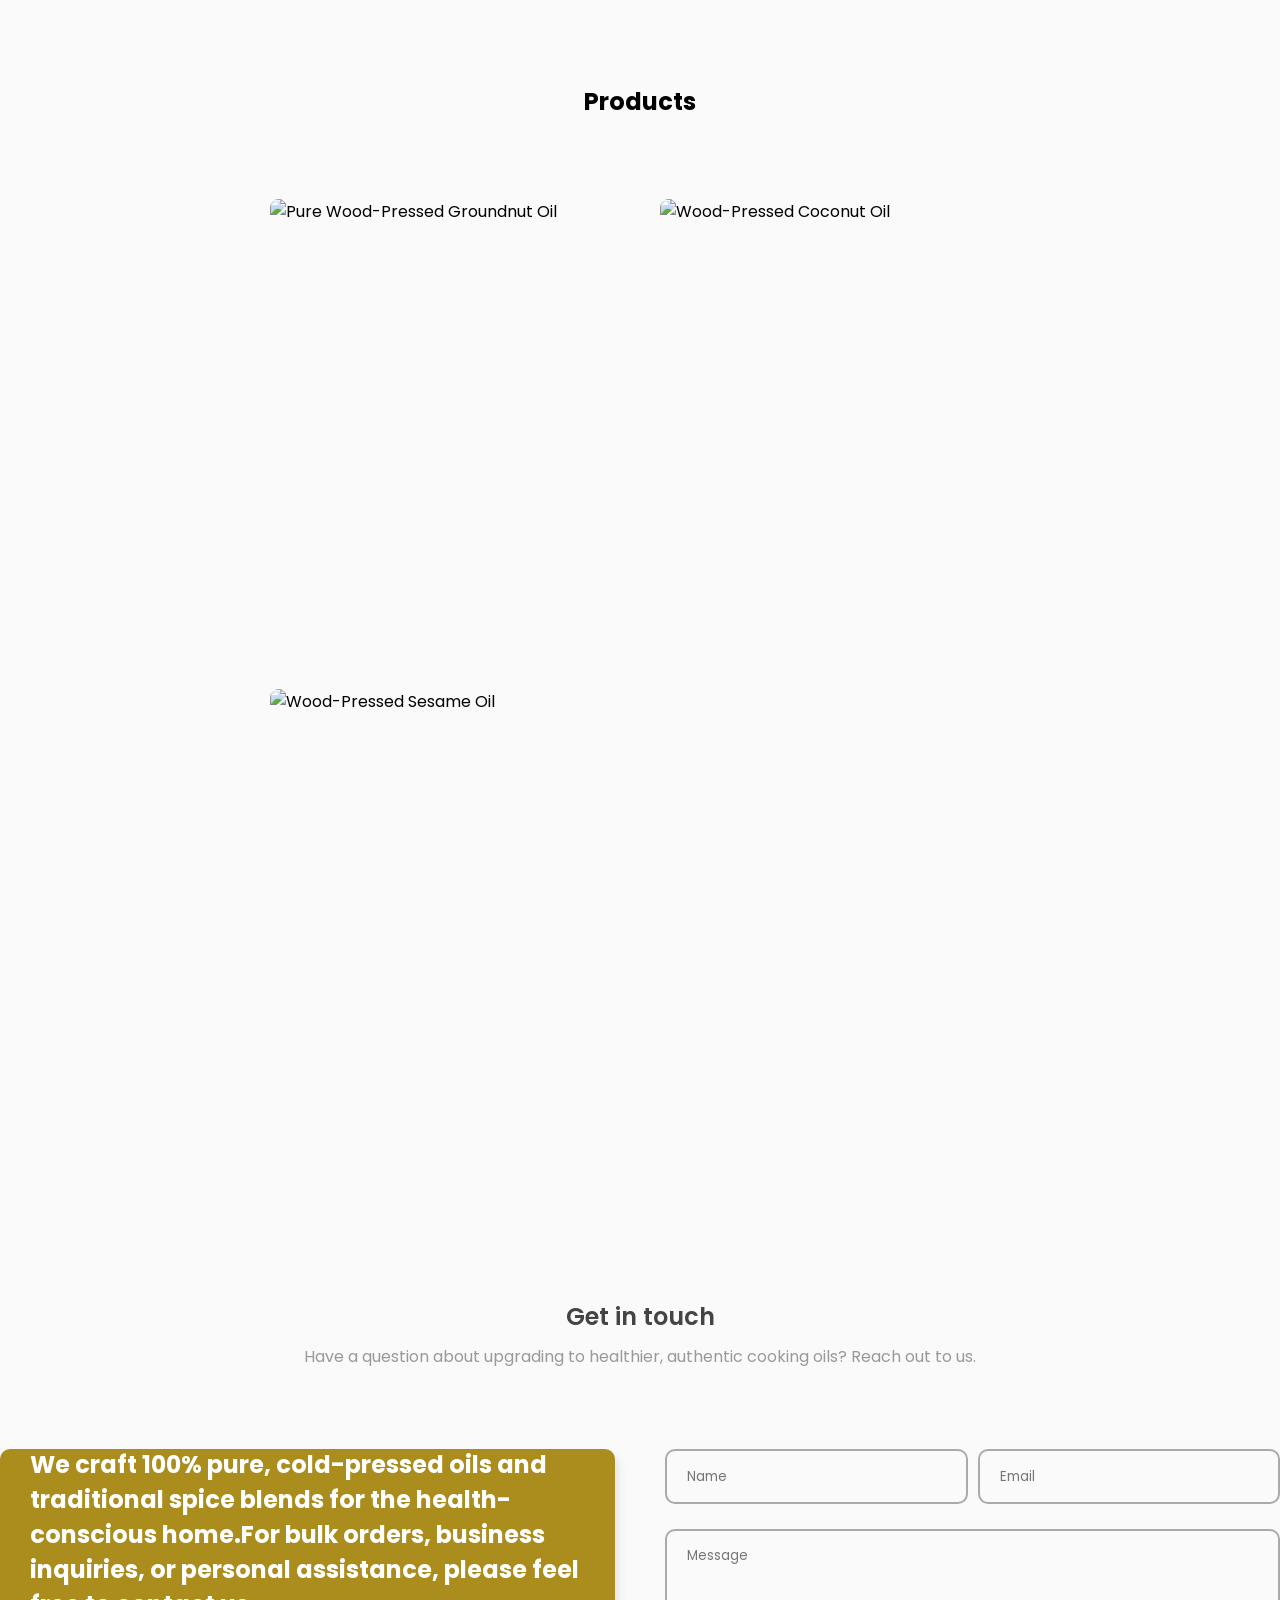
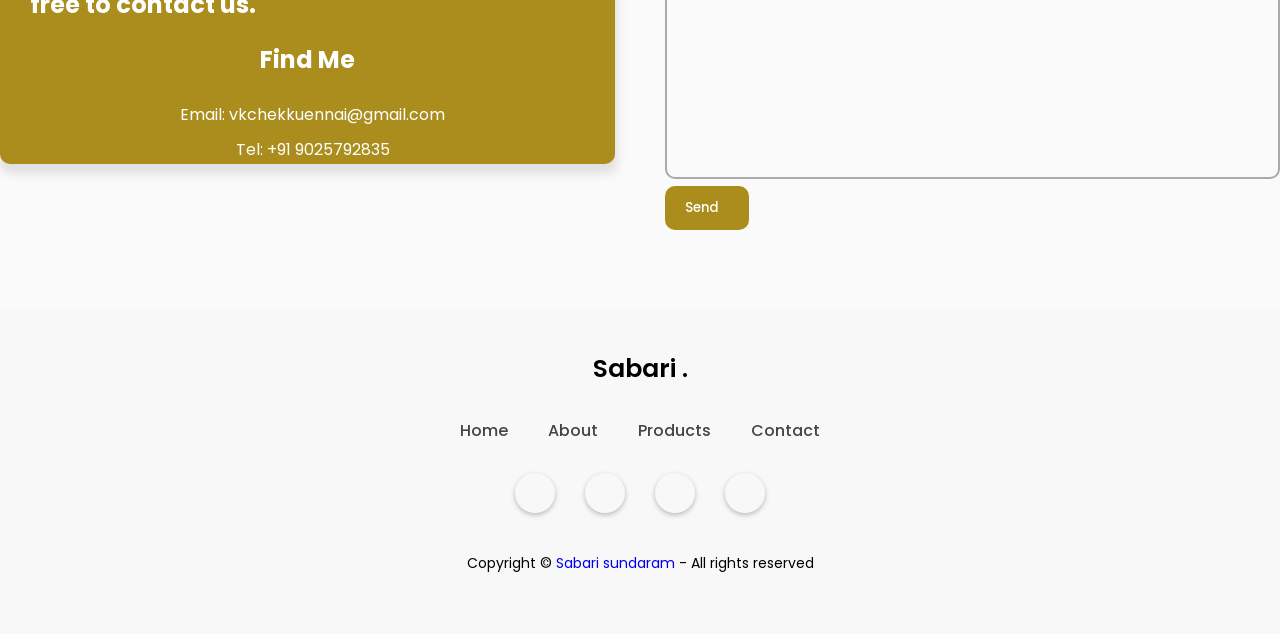
==== commit 41e0dcde: "Update index.html" ====
--- a/index.html
+++ b/index.html
@@ -167,7 +167,7 @@
                 </div>
                 <div class="portfolio-content">
                     <div class="row">
-                        <img src="groundnut oil.png" alt="Pure Wood-Pressed Groundnut Oil">
+                        <img src="Groundnut oil.png" alt="Pure Wood-Pressed Groundnut Oil">
                         <div class="layer">
                             <h5>Pure Wood-Pressed Groundnut Oil</h5>
                             <p>Pure, Traditional, No Adulteration — ₹1,000</p>
@@ -177,7 +177,7 @@
                         </div>
                     </div>
                     <div class="row">
-                        <img src="coconut oil.png" alt="Wood-Pressed Coconut Oil">
+                        <img src="Coconut oil.png" alt="Wood-Pressed Coconut Oil">
                         <div class="layer">
                             <h5>Wood-Pressed Coconut Oil</h5>
                             <p>Taste that brings home memories — ₹2,000</p>
@@ -350,4 +350,4 @@
 
 </body>
 
-</html>+</html>
--- a/stylesheet.css
+++ b/stylesheet.css
@@ -796,7 +796,7 @@
     position: absolute;
     top: -8px;
     right: -8px;
-    background: #e74c3c;
+    background: #2d2d2d;
     color: white;
     border-radius: 50%;
     width: 22px;
@@ -806,24 +806,30 @@
     justify-content: center;
     font-size: 12px;
     font-weight: bold;
-    border: 2px solid white;
+    border: 2px solid #ecc545;
 }
 
 /* Cart Panel */
 .cart-panel {
     position: fixed;
     top: 0;
-    right: -450px;
-    width: 420px;
+    right: -520px;
+    width: 480px;
     height: 100vh;
-    background: linear-gradient(135deg, #ffffff 0%, #f8f9fa 100%);
-    box-shadow: -5px 0 25px rgba(0, 0, 0, 0.15);
+    background: linear-gradient(135deg, rgba(255, 250, 240, 0.95) 0%, rgba(255, 244, 230, 0.95) 100%);
+    backdrop-filter: blur(6px) saturate(1.05);
+    box-shadow: -24px 8px 80px rgba(8, 12, 20, 0.25);
     z-index: 1000;
-    transition: right 0.4s cubic-bezier(0.25, 0.46, 0.45, 0.94);
+    transition: right 0.42s cubic-bezier(0.22, 0.9, 0.3, 1);
     display: flex;
     flex-direction: column;
-    border-left: 3px solid #ecc545;
+    border-left: none;
+    border-top-left-radius: 18px;
+    border-bottom-left-radius: 18px;
     overflow: hidden;
+    padding-bottom: 18px;
+    padding-left: 12px;
+    padding-right: 12px;
 }
 
 .cart-panel.open {
@@ -839,6 +845,9 @@
     color: #2d2d2d;
     border-bottom: 2px solid rgba(255, 255, 255, 0.3);
     box-shadow: 0 2px 10px rgba(236, 197, 69, 0.3);
+    border-top-left-radius: 10px;
+    gap: 8px;
+    align-items: flex-start;
 }
 
 .cart-header h3 {
@@ -850,15 +859,24 @@
     gap: 10px;
 }
 
+.cart-header small {
+    display: block;
+    font-size: 12px;
+    color: rgba(45, 45, 45, 0.75);
+    font-weight: 600;
+    margin-top: 6px;
+    letter-spacing: 0.4px;
+}
+
 .cart-header h3::before {
     content: "🛒";
     font-size: 24px;
 }
 
 .close-btn {
-    background: rgba(255, 255, 255, 0.2);
-    border: 2px solid rgba(255, 255, 255, 0.3);
-    color: #2d2d2d;
+    background: rgba(255, 255, 255, 0.95);
+    border: 1px solid rgba(0, 0, 0, 0.06);
+    color: #222;
     font-size: 20px;
     cursor: pointer;
     width: 40px;
@@ -872,9 +890,9 @@
 }
 
 .close-btn:hover {
-    background: rgba(255, 255, 255, 0.4);
-    transform: scale(1.1);
-    box-shadow: 0 4px 15px rgba(0, 0, 0, 0.2);
+    background: #fffaf0;
+    transform: scale(1.06);
+    box-shadow: 0 10px 30px rgba(20, 20, 20, 0.12);
 }
 
 .cart-items {
@@ -889,11 +907,11 @@
     justify-content: space-between;
     align-items: center;
     padding: 18px 20px;
-    margin-bottom: 12px;
-    background: white;
+    margin-bottom: 14px;
+    background: linear-gradient(180deg, rgba(255, 250, 240, 0.9), rgba(255, 245, 235, 0.9));
     border-radius: 12px;
-    box-shadow: 0 2px 8px rgba(0, 0, 0, 0.08);
-    border: 1px solid rgba(236, 197, 69, 0.2);
+    box-shadow: 0 10px 30px rgba(20, 20, 20, 0.06);
+    border: 1px solid rgba(236, 197, 69, 0.08);
     transition: all 0.3s ease;
     position: relative;
 }
@@ -905,10 +923,7 @@
 }
 
 .cart-item::before {
-    content: "🥥";
-    font-size: 20px;
-    margin-right: 12px;
-    opacity: 0.7;
+    content: none;
 }
 
 .cart-item span:first-child {
@@ -919,30 +934,83 @@
 
 .cart-item span:last-child {
     font-weight: 700;
-    color: #e74c3c;
+    color: #2d2d2d;
     font-size: 16px;
 }
 
 .cart-empty {
     text-align: center;
-    padding: 40px 20px;
+    padding: 60px 20px;
     color: #666;
-}
-
-.cart-empty::before {
-    content: "🛒";
-    font-size: 48px;
-    display: block;
-    margin-bottom: 15px;
-    opacity: 0.5;
+    font-size: 18px;
+    font-weight: 600;
+    display: flex;
+    flex-direction: column;
+    align-items: center;
+    justify-content: center;
+    min-height: 200px;
+}
+
+/* Cart Badge */
+#cart-badge {
+    display: none;
+}
+
+@keyframes slideIn {
+    from {
+        transform: translateX(100%);
+        opacity: 0;
+    }
+
+    to {
+        transform: translateX(0);
+        opacity: 1;
+    }
 }
 
 .cart-total {
     padding: 20px 30px;
-    background: linear-gradient(135deg, #f8f9fa 0%, #e9ecef 100%);
+    background: linear-gradient(135deg, rgba(255, 250, 240, 0.95) 0%, rgba(255, 244, 230, 0.95) 100%);
     border-top: 2px solid #ecc545;
     border-bottom: 2px solid #ecc545;
     margin: 0;
+}
+
+.cart-total p {
+    font-size: 18px;
+    font-weight: 800;
+    color: #222;
+}
+
+/* Premium place order button */
+.place-order-btn {
+    margin: 22px 18px;
+    padding: 14px 22px;
+    background: linear-gradient(135deg, #ecc545 0%, #d4a93e 100%);
+    color: #222;
+    border: none;
+    border-radius: 12px;
+    font-size: 16px;
+    font-weight: 800;
+    cursor: pointer;
+    transition: all 0.25s ease;
+    box-shadow: 0 12px 30px rgba(236, 197, 69, 0.18);
+    text-transform: uppercase;
+}
+
+.place-order-btn:hover {
+    transform: translateY(-3px);
+    box-shadow: 0 18px 44px rgba(236, 197, 69, 0.22);
+}
+
+/* Cart scrollbar refinement */
+.cart-items::-webkit-scrollbar {
+    width: 8px;
+}
+
+.cart-items::-webkit-scrollbar-thumb {
+    background: rgba(236, 197, 69, 0.6);
+    border-radius: 10px;
 }
 
 .cart-total p {
@@ -1018,8 +1086,13 @@
 }
 
 @keyframes fadeIn {
-    from { opacity: 0; }
-    to { opacity: 1; }
+    from {
+        opacity: 0;
+    }
+
+    to {
+        opacity: 1;
+    }
 }
 
 .checkout-modal.open {
@@ -1027,7 +1100,7 @@
 }
 
 .checkout-content {
-    background: linear-gradient(135deg, #ffffff 0%, #f8f9fa 100%);
+    background: linear-gradient(135deg, #fffaf0 0%, #fff4e6 100%);
     padding: 40px;
     border-radius: 20px;
     max-width: 550px;
@@ -1180,7 +1253,7 @@
 
 /* Add to Cart Button */
 .add-to-cart-btn {
-    background: linear-gradient(135deg, #e74c3c 0%, #c0392b 100%);
+    background: linear-gradient(135deg, #ecc545 0%, #d4a93e 100%);
     color: white;
     border: none;
     padding: 12px 20px;
@@ -1189,7 +1262,7 @@
     font-weight: 600;
     transition: all 0.3s ease;
     margin-top: 12px;
-    box-shadow: 0 4px 15px rgba(231, 76, 60, 0.3);
+    box-shadow: 0 4px 15px rgba(236, 197, 69, 0.3);
     position: relative;
     overflow: hidden;
 }
@@ -1201,9 +1274,9 @@
 }
 
 .add-to-cart-btn:hover {
-    background: linear-gradient(135deg, #c0392b 0%, #e74c3c 100%);
+    background: linear-gradient(135deg, #d4a93e 0%, #ecc545 100%);
     transform: translateY(-2px);
-    box-shadow: 0 6px 20px rgba(231, 76, 60, 0.4);
+    box-shadow: 0 6px 20px rgba(236, 197, 69, 0.4);
 }
 
 .add-to-cart-btn:active {
